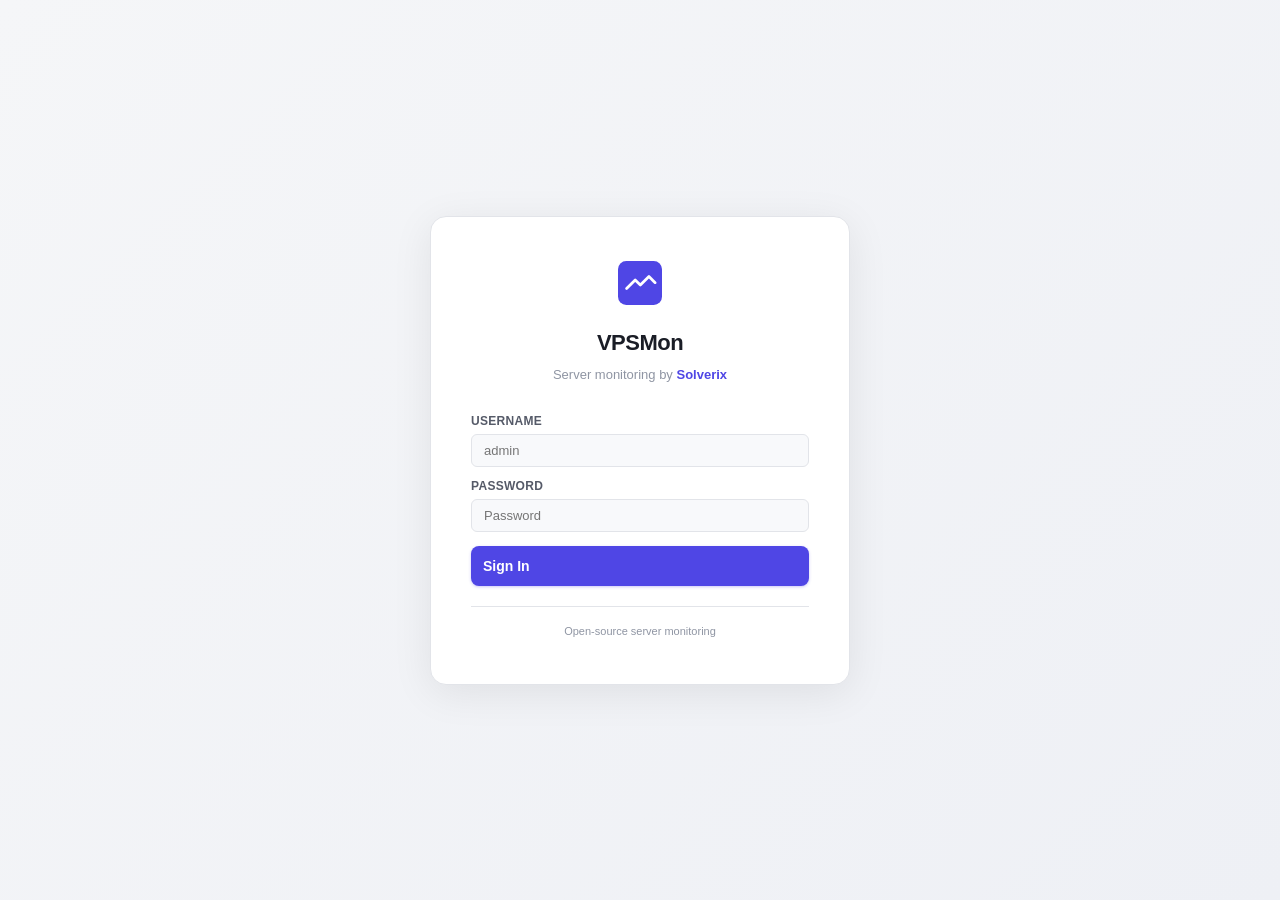
==== static/index.html @ c2a79cbe "VPSMon v5.0 — Open-source server monitoring by Solverix Complete self-hosted monitoring dashboard fo" ====
<!DOCTYPE html>
<html lang="en">
<head>
    <meta charset="UTF-8">
    <meta name="viewport" content="width=device-width, initial-scale=1.0">
    <title>VPSMon</title>
    <link rel="stylesheet" href="/static/css/style.css">
    <link rel="stylesheet" href="/static/vendor/xterm/xterm.css">
    <link rel="manifest" href="/manifest.json">
    <meta name="theme-color" content="#6366f1">
    <meta name="apple-mobile-web-app-capable" content="yes">
    <meta name="apple-mobile-web-app-status-bar-style" content="black-translucent">
    <meta name="apple-mobile-web-app-title" content="VPSMon">
    <link rel="apple-touch-icon" href="/static/icon.svg">
    <link rel="icon" href="/static/icon.svg">
</head>
<body>
    <!-- Toast Container -->
    <div id="toast-container"></div>

    <!-- Login Screen -->
    <div id="login-screen" class="login-screen hidden">
        <div class="login-box">
            <div class="login-logo">
                <svg width="44" height="44" viewBox="0 0 512 512"><rect width="512" height="512" rx="96" fill="#4f46e5"/><g fill="none" stroke="#fff" stroke-width="32" stroke-linecap="round" stroke-linejoin="round"><path d="M100 320 L200 220 L260 280 L360 180 L432 252"/></g></svg>
                <h1>VPSMon</h1>
                <p class="login-subtitle">Server monitoring by <a href="https://solverix.io" target="_blank" style="color:var(--accent);text-decoration:none;font-weight:600">Solverix</a></p>
            </div>
            <form id="login-form">
                <div class="input-group">
                    <label for="login-user">Username</label>
                    <input type="text" id="login-user" class="input-text" placeholder="admin" autocomplete="username" required>
                </div>
                <div class="input-group">
                    <label for="login-pass">Password</label>
                    <input type="password" id="login-pass" class="input-text" placeholder="Password" autocomplete="current-password" required>
                </div>
                <button type="submit" id="login-btn" class="btn-primary" style="width:100%;padding:12px;font-size:14px;margin-top:4px">
                    <span class="btn-text">Sign In</span>
                    <span class="btn-spinner hidden"></span>
                </button>
                <p id="login-error" class="error hidden"></p>
            </form>
            <div style="text-align:center;margin-top:20px;padding-top:16px;border-top:1px solid var(--border)">
                <p style="font-size:11px;color:var(--text-muted)">Open-source server monitoring</p>
            </div>
        </div>
    </div>

    <!-- Main App -->
    <div id="app" class="hidden">
        <!-- Alert Banner -->
        <div id="alert-banner" class="alert-banner hidden">
            <span id="alert-banner-icon">&#9888;</span>
            <span id="alert-banner-text"></span>
            <button id="alert-banner-close" class="alert-banner-close">&times;</button>
        </div>

        <!-- Mobile Menu Toggle -->
        <button id="mobile-menu-btn" class="mobile-menu-btn hidden-desktop">&#9776;</button>

        <!-- Sidebar -->
        <nav id="sidebar">
            <div class="sidebar-logo">
                <svg width="24" height="24" viewBox="0 0 512 512"><rect width="512" height="512" rx="96" fill="#4f46e5"/><g fill="none" stroke="#fff" stroke-width="32" stroke-linecap="round" stroke-linejoin="round"><path d="M100 320 L200 220 L260 280 L360 180 L432 252"/></g></svg>
                <h2>VPSMon</h2>
                <span>v4.1</span>
            </div>
            <div class="sidebar-nav">
                <!-- Dashboard (standalone) -->
                <div class="nav-section">
                    <a href="#overview" class="nav-link active" data-page="overview">
                        <span class="nav-icon">&#9632;</span><span class="nav-text">Dashboard</span></a>
                </div>

                <!-- Monitor -->
                <div class="nav-section">
                    <span class="nav-section-label">Monitor</span>
                    <a href="#system" class="nav-link" data-page="system">
                        <span class="nav-icon">&#9881;</span><span class="nav-text">System</span></a>
                    <a href="#docker" class="nav-link" data-page="docker">
                        <span class="nav-icon">&#9654;</span><span class="nav-text">Docker</span></a>
                    <a href="#processes" class="nav-link" data-page="processes">
                        <span class="nav-icon">&#9776;</span><span class="nav-text">Processes</span></a>
                    <a href="#network" class="nav-link" data-page="network">
                        <span class="nav-icon">&#8644;</span><span class="nav-text">Network</span></a>
                </div>

                <!-- Monitor (continued) -->
                <div class="nav-section">
                    <span class="nav-section-label">Data</span>
                    <a href="#databases" class="nav-link" data-page="databases">
                        <span class="nav-icon">&#9707;</span><span class="nav-text">Databases</span></a>
                    <a href="#web-analytics" class="nav-link" data-page="web-analytics">
                        <span class="nav-icon">&#9733;</span><span class="nav-text">Web Traffic</span></a>
                    <a href="#ssl-certs" class="nav-link" data-page="ssl-certs">
                        <span class="nav-icon">&#128274;</span><span class="nav-text">SSL Certs</span></a>
                </div>

                <!-- Observe -->
                <div class="nav-section">
                    <span class="nav-section-label">Observe</span>
                    <a href="#logs" class="nav-link" data-page="logs">
                        <span class="nav-icon">&#9998;</span><span class="nav-text">Logs</span></a>
                    <a href="#security" class="nav-link" data-page="security">
                        <span class="nav-icon">&#9888;</span><span class="nav-text">Security</span></a>
                    <a href="#alerts" class="nav-link" data-page="alerts">
                        <span class="nav-icon">&#128276;</span><span class="nav-text">Alerts</span>
                        <span id="alert-badge" class="nav-badge hidden">0</span></a>
                    <a href="#incidents" class="nav-link" data-page="incidents">
                        <span class="nav-icon">&#9632;</span><span class="nav-text">Incidents</span>
                        <span id="incidents-badge" class="nav-badge hidden">0</span></a>
                </div>

                <!-- Fleet -->
                <div class="nav-section">
                    <span class="nav-section-label">Fleet</span>
                    <a href="#servers" class="nav-link" data-page="servers">
                        <span class="nav-icon">&#9679;</span><span class="nav-text">Servers</span></a>
                    <a href="#uptime" class="nav-link" data-page="uptime">
                        <span class="nav-icon">&#9679;</span><span class="nav-text">Uptime</span></a>
                    <a href="#updates" class="nav-link" data-page="updates">
                        <span class="nav-icon">&#8593;</span><span class="nav-text">Updates</span>
                        <span id="updates-badge" class="nav-badge hidden">0</span></a>
                    <a href="#backups" class="nav-link" data-page="backups">
                        <span class="nav-icon">&#128190;</span><span class="nav-text">Backups</span></a>
                </div>

                <!-- Operate -->
                <div class="nav-section">
                    <span class="nav-section-label">Operate</span>
                    <a href="#terminal" class="nav-link" data-page="terminal">
                        <span class="nav-icon">&#9002;</span><span class="nav-text">Terminal</span></a>
                    <a href="#files" class="nav-link" data-page="files">
                        <span class="nav-icon">&#128193;</span><span class="nav-text">Files</span></a>
                    <a href="#runbooks" class="nav-link" data-page="runbooks">
                        <span class="nav-icon">&#9654;</span><span class="nav-text">Runbooks</span></a>
                </div>

                <!-- Configure -->
                <div class="nav-section">
                    <span class="nav-section-label">Configure</span>
                    <a href="#notifications" class="nav-link" data-page="notifications">
                        <span class="nav-icon">&#9993;</span><span class="nav-text">Notifications</span></a>
                    <a href="#security-audit" class="nav-link" data-page="security-audit">
                        <span class="nav-icon">&#128737;</span><span class="nav-text">Security</span></a>
                    <a href="#settings" class="nav-link" data-page="settings">
                        <span class="nav-icon">&#9881;</span><span class="nav-text">Settings</span></a>
                </div>
            </div>
            <div class="sidebar-footer">
                <div class="sidebar-user">
                    <div class="user-avatar" id="user-avatar">A</div>
                    <span id="sidebar-user">admin</span>
                </div>
                <button id="theme-toggle-btn" class="btn-icon" title="Toggle dark/light" onclick="VPSMon.toggleTheme && VPSMon.toggleTheme()">&#9790;</button>
                <button id="logout-btn" class="btn-icon" title="Logout">&#10140;</button>
            </div>
        </nav>

        <!-- Content -->
        <main id="content">
            <!-- System Info Bar -->
            <div id="system-info-bar" class="system-info-bar">
                <span id="sysinfo-hostname" class="sysinfo-item"></span>
                <span id="sysinfo-os" class="sysinfo-item"></span>
                <span id="sysinfo-kernel" class="sysinfo-item"></span>
                <span id="sysinfo-cpu" class="sysinfo-item"></span>
                <span class="sysinfo-spacer"></span>
                <span id="sysinfo-time" class="sysinfo-item"></span>
            </div>

            <!-- Overview Page -->
            <div id="page-overview" class="page active">
                <div class="page-header">
                    <h1>Overview</h1>
                    <div class="page-actions">
                        <span id="last-update" class="last-update"></span>
                        <button class="btn-small" onclick="VPSMonPalette.open()" title="Command palette (Cmd-K)">⌘K</button>
                    </div>
                </div>
                <div class="forecast-widget" id="forecast-widget"></div>
                <div class="gauges-row">
                    <div class="gauge-card">
                        <div class="gauge-label">CPU</div>
                        <div class="gauge-ring" id="gauge-cpu"><span>0%</span></div>
                        <div class="gauge-sparkline" id="spark-cpu"></div>
                    </div>
                    <div class="gauge-card">
                        <div class="gauge-label">Memory</div>
                        <div class="gauge-ring" id="gauge-mem"><span>0%</span></div>
                        <div class="gauge-sparkline" id="spark-mem"></div>
                    </div>
                    <div class="gauge-card">
                        <div class="gauge-label">Disk</div>
                        <div class="gauge-ring" id="gauge-disk"><span>0%</span></div>
                        <div class="gauge-detail" id="disk-detail"></div>
                    </div>
                    <div class="gauge-card">
                        <div class="gauge-label">Swap</div>
                        <div class="gauge-ring" id="gauge-swap"><span>0%</span></div>
                        <div class="gauge-detail" id="swap-detail"></div>
                    </div>
                </div>
                <div class="stats-row">
                    <div class="stat-card clickable" onclick="VPSMon.goPage('system')">
                        <div class="stat-value" id="stat-load">-</div>
                        <div class="stat-label">Load Average</div>
                    </div>
                    <div class="stat-card">
                        <div class="stat-value" id="stat-uptime">-</div>
                        <div class="stat-label">Uptime</div>
                    </div>
                    <div class="stat-card clickable" onclick="VPSMon.goPage('system')">
                        <div class="stat-value" id="stat-net-rx">-</div>
                        <div class="stat-label">Network In</div>
                    </div>
                    <div class="stat-card clickable" onclick="VPSMon.goPage('system')">
                        <div class="stat-value" id="stat-net-tx">-</div>
                        <div class="stat-label">Network Out</div>
                    </div>
                    <div class="stat-card clickable" onclick="VPSMon.goPage('network')">
                        <div class="stat-value" id="stat-connections">-</div>
                        <div class="stat-label">TCP Conns</div>
                    </div>
                    <div class="stat-card clickable" onclick="VPSMon.goPage('processes')">
                        <div class="stat-value" id="stat-processes">-</div>
                        <div class="stat-label">Processes</div>
                    </div>
                </div>
                <div class="grid-2col">
                    <div class="card">
                        <div class="card-header">
                            <h3>CPU History (1h)</h3>
                            <button class="btn-icon" onclick="VPSMon.exportChart('cpu_percent',3600)" title="Export CSV">&#8681;</button>
                        </div>
                        <div class="chart-container" id="overview-cpu-chart"></div>
                    </div>
                    <div class="card">
                        <div class="card-header">
                            <h3>Memory History (1h)</h3>
                            <button class="btn-icon" onclick="VPSMon.exportChart('mem_percent',3600)" title="Export CSV">&#8681;</button>
                        </div>
                        <div class="chart-container" id="overview-mem-chart"></div>
                    </div>
                </div>
                <div class="grid-2col">
                    <div class="card">
                        <div class="card-header"><h3>Docker Containers</h3></div>
                        <div id="overview-docker"><div class="skeleton-loader"></div></div>
                    </div>
                    <div class="card">
                        <div class="card-header"><h3>Recent Alerts</h3></div>
                        <div id="overview-alerts"><div class="skeleton-loader"></div></div>
                    </div>
                </div>
                <div class="grid-2col">
                    <div class="card">
                        <div class="card-header"><h3>Network I/O (1h)</h3></div>
                        <div class="chart-container" id="overview-net-chart"></div>
                    </div>
                    <div class="card">
                        <div class="card-header"><h3>Recent Security Events</h3></div>
                        <div id="overview-security"><div class="skeleton-loader"></div></div>
                    </div>
                </div>
            </div>

            <!-- System Page -->
            <div id="page-system" class="page">
                <div class="page-header">
                    <h1>System Metrics</h1>
                    <div class="page-actions">
                        <div class="time-range-bar">
                            <button class="time-btn active" data-range="1800">30m</button>
                            <button class="time-btn" data-range="3600">1h</button>
                            <button class="time-btn" data-range="21600">6h</button>
                            <button class="time-btn" data-range="86400">24h</button>
                            <button class="time-btn" data-range="604800">7d</button>
                            <button class="time-btn" data-range="2592000">30d</button>
                            <button class="time-btn" data-range="7776000">90d</button>
                        </div>
                    </div>
                </div>
                <div class="card"><div class="card-header"><h3>CPU Usage</h3><button class="btn-icon" title="Export" onclick="VPSMon.exportCurrentMetric('cpu_percent')">&#8681;</button></div><div class="chart-container" id="sys-cpu-chart"></div></div>
                <div class="card"><div class="card-header"><h3>Load Average</h3></div><div class="chart-container" id="sys-load-chart"></div></div>
                <div class="grid-2col">
                    <div class="card"><div class="card-header"><h3>Memory Usage</h3></div><div class="chart-container" id="sys-mem-chart"></div></div>
                    <div class="card"><div class="card-header"><h3>Swap Usage</h3></div><div class="chart-container" id="sys-swap-chart"></div></div>
                </div>
                <div class="grid-2col">
                    <div class="card"><div class="card-header"><h3>Disk Usage</h3></div><div class="chart-container" id="sys-disk-chart"></div></div>
                    <div class="card"><div class="card-header"><h3>Disk I/O</h3></div><div class="chart-container" id="sys-diskio-chart"></div></div>
                </div>
                <div class="grid-2col">
                    <div class="card"><div class="card-header"><h3>Network RX</h3></div><div class="chart-container" id="sys-netrx-chart"></div></div>
                    <div class="card"><div class="card-header"><h3>Network TX</h3></div><div class="chart-container" id="sys-nettx-chart"></div></div>
                </div>
                <div class="card">
                    <div style="display:flex;justify-content:space-between;align-items:center;margin-bottom:12px">
                        <h3 style="margin:0">Custom Metrics</h3>
                        <button class="btn-primary" style="font-size:11px;padding:4px 10px" onclick="VPSMon.showAddCustomMetric()">+ Add</button>
                    </div>
                    <p class="text-muted" style="font-size:12px;margin-bottom:10px">User-defined shell probes. The last stdout line is recorded as a metric value.</p>
                    <div id="custom-metrics-list"><div class="empty-state">No custom metrics yet.</div></div>
                </div>
            </div>

            <!-- Docker Page -->
            <div id="page-docker" class="page">
                <div class="page-header">
                    <h1>Docker Containers</h1>
                    <div class="page-actions">
                        <div class="toggle-group">
                            <button class="toggle-btn active" data-view="list" id="docker-view-list">List</button>
                            <button class="toggle-btn" data-view="compose" id="docker-view-compose">Compose</button>
                        </div>
                    </div>
                </div>
                <div id="docker-unavailable" class="info-banner hidden">Docker is not available on this server.</div>
                <div id="docker-container-list"></div>
                <div id="docker-logs-panel" class="hidden">
                    <div class="card">
                        <div class="card-header">
                            <h3>Container Logs: <span id="docker-logs-name"></span></h3>
                            <div>
                                <input type="text" id="docker-logs-filter" placeholder="Filter logs..." class="input-text-sm">
                                <button id="docker-logs-close" class="btn-small">Close</button>
                            </div>
                        </div>
                        <pre id="docker-logs-content" class="log-output"></pre>
                    </div>
                </div>
            </div>

            <!-- Processes Page -->
            <div id="page-processes" class="page">
                <div class="page-header">
                    <h1>Processes</h1>
                    <div class="page-actions">
                        <input type="text" id="process-search" placeholder="Search processes..." class="input-text-sm">
                        <div class="tab-bar">
                            <button class="tab-btn active" data-tab="by_cpu">By CPU</button>
                            <button class="tab-btn" data-tab="by_mem">By Memory</button>
                        </div>
                    </div>
                </div>
                <div class="card">
                    <div class="process-total">Total: <span id="process-count">0</span></div>
                    <div class="table-scroll">
                        <table class="data-table" id="process-table">
                            <thead>
                                <tr>
                                    <th class="sortable" data-sort="pid">PID</th>
                                    <th class="sortable" data-sort="name">Name</th>
                                    <th>User</th>
                                    <th class="sortable" data-sort="cpu">CPU %</th>
                                    <th class="sortable" data-sort="mem_pct">Mem %</th>
                                    <th>RSS</th>
                                    <th>Threads</th>
                                    <th>Status</th>
                                </tr>
                            </thead>
                            <tbody id="process-tbody"></tbody>
                        </table>
                    </div>
                </div>
            </div>

            <!-- Logs Page -->
            <div id="page-logs" class="page">
                <div class="page-header">
                    <h1>System Logs</h1>
                    <div class="page-actions">
                        <span id="log-count" class="text-muted"></span>
                    </div>
                </div>
                <div class="log-controls">
                    <input type="text" id="log-filter" placeholder="Filter by unit or message..." class="input-text">
                    <select id="log-priority" class="input-select">
                        <option value="">All priorities</option>
                        <option value="0">Emergency</option>
                        <option value="1">Alert</option>
                        <option value="2">Critical</option>
                        <option value="3">Error</option>
                        <option value="4">Warning</option>
                        <option value="5">Notice</option>
                        <option value="6">Info</option>
                        <option value="7">Debug</option>
                    </select>
                    <label class="checkbox-label">
                        <input type="checkbox" id="log-autoscroll" checked> Auto-scroll
                    </label>
                    <button class="btn-small" id="log-clear-btn">Clear</button>
                </div>
                <div class="card no-padding">
                    <div id="log-output" class="log-output"></div>
                </div>
            </div>

            <!-- Security Page -->
            <div id="page-security" class="page">
                <div class="page-header">
                    <h1>Security Events</h1>
                    <div class="page-actions">
                        <div class="time-range-bar" id="security-time-range">
                            <button class="time-btn active" data-range="3600">1h</button>
                            <button class="time-btn" data-range="86400">24h</button>
                            <button class="time-btn" data-range="604800">7d</button>
                            <button class="time-btn" data-range="2592000">30d</button>
                        </div>
                    </div>
                </div>
                <div class="stats-row" id="security-stats"></div>
                <div class="card">
                    <div class="card-header"><h3>Event Timeline</h3></div>
                    <div class="table-scroll">
                        <table class="data-table">
                            <thead>
                                <tr>
                                    <th>Time</th>
                                    <th>Type</th>
                                    <th>Severity</th>
                                    <th>User</th>
                                    <th>Source IP</th>
                                    <th>Message</th>
                                </tr>
                            </thead>
                            <tbody id="security-tbody"></tbody>
                        </table>
                    </div>
                </div>
            </div>

            <!-- Network Page -->
            <div id="page-network" class="page">
                <div class="page-header">
                    <h1>Network</h1>
                    <div class="page-actions">
                        <input type="text" id="network-search" placeholder="Search connections..." class="input-text-sm">
                    </div>
                </div>
                <div class="grid-2col">
                    <div class="card">
                        <div class="card-header"><h3>Listening Ports</h3></div>
                        <div class="table-scroll">
                            <table class="data-table">
                                <thead><tr><th>Port</th><th>Process</th><th>PID</th><th>Type</th></tr></thead>
                                <tbody id="listening-tbody"></tbody>
                            </table>
                        </div>
                    </div>
                    <div class="stat-card large">
                        <div class="stat-value" id="net-established">0</div>
                        <div class="stat-label">Established Connections</div>
                    </div>
                </div>
                <div class="card">
                    <div class="card-header"><h3>Active Connections</h3><span id="conn-count" class="text-muted"></span></div>
                    <div class="table-scroll max-h-400">
                        <table class="data-table">
                            <thead><tr><th>Local</th><th>Remote</th><th>Status</th><th>Process</th><th>PID</th></tr></thead>
                            <tbody id="connections-tbody"></tbody>
                        </table>
                    </div>
                </div>
            </div>

            <!-- Alerts Page -->
            <div id="page-alerts" class="page">
                <div class="page-header">
                    <h1>Alerts</h1>
                    <div class="page-actions">
                        <button class="btn-small" id="ack-all-btn">Acknowledge All</button>
                    </div>
                </div>
                <div class="stats-row" id="alert-stats"></div>
                <div class="card">
                    <div class="card-header"><h3>Active Alerts</h3></div>
                    <div id="active-alerts-list"><p class="text-muted pad-16">No active alerts</p></div>
                </div>
                <div class="card">
                    <div class="card-header"><h3>Alert History (24h)</h3></div>
                    <div class="table-scroll">
                        <table class="data-table">
                            <thead><tr><th>Time</th><th>Type</th><th>Severity</th><th>Metric</th><th>Value</th><th>Threshold</th><th>Message</th><th>Status</th></tr></thead>
                            <tbody id="alert-history-tbody"></tbody>
                        </table>
                    </div>
                </div>
            </div>

            <!-- Servers Page -->
            <div id="page-servers" class="page">
                <div class="page-header">
                    <h1>Servers</h1>
                    <div class="page-actions">
                        <button class="btn-primary" onclick="VPSMon.showAddServer()">+ Add Server</button>
                    </div>
                </div>
                <div class="stats-row" id="servers-overview-stats"></div>
                <div class="card">
                    <div class="card-header"><h3>Fleet</h3></div>
                    <div id="servers-list"><p class="text-muted pad-16">No servers configured. Click "Add Server" to start monitoring your fleet.</p></div>
                </div>
                <div class="card">
                    <div style="display:flex;justify-content:space-between;align-items:center;margin-bottom:12px">
                        <h3 style="margin:0">SSH Key Inventory</h3>
                        <button class="btn-small" onclick="VPSMon.scanSshKeys()">Scan Keys</button>
                    </div>
                    <div id="ssh-keys-list"><div class="empty-state">Click "Scan Keys" to audit authorized_keys across your fleet.</div></div>
                </div>
            </div>

            <!-- Uptime Checks Page -->
            <div id="page-uptime" class="page">
                <div class="page-header">
                    <h1>Uptime Monitoring</h1>
                    <div class="page-actions">
                        <button class="btn-primary" onclick="VPSMon.showAddUptime()">+ Add Check</button>
                        <a class="btn-secondary" href="/status" target="_blank">Public Status Page ↗</a>
                    </div>
                </div>
                <div class="grid-4col" id="uptime-summary"></div>
                <div class="card">
                    <h3>HTTP Checks</h3>
                    <div id="uptime-list"><div class="skeleton-loader"></div></div>
                </div>
            </div>

            <!-- Incidents Page -->
            <div id="page-incidents" class="page">
                <div class="page-header"><h1>Incident Timeline</h1></div>
                <div class="grid-4col" id="incidents-summary"></div>
                <div class="grid-2col">
                    <div class="card">
                        <h3>Open Incidents</h3>
                        <div id="incidents-open-list"><div class="empty-state">No open incidents. ✓</div></div>
                    </div>
                    <div class="card">
                        <h3>Recent (last 30 days)</h3>
                        <div id="incidents-recent-list"><div class="skeleton-loader"></div></div>
                    </div>
                </div>
            </div>

            <!-- Terminal Page -->
            <div id="page-terminal" class="page">
                <div class="page-header">
                    <h1>Terminal</h1>
                    <div class="page-actions">
                        <select id="terminal-server-select" class="input-select" style="width:220px;display:inline-block"></select>
                        <button class="btn-primary" onclick="VPSMon.connectTerminal()">Connect</button>
                        <button class="btn-secondary" onclick="VPSMon.disconnectTerminal()">Disconnect</button>
                    </div>
                </div>
                <div class="terminal-container" id="terminal-wrap">
                    <div class="terminal-header">
                        <span id="terminal-status">Select a server and click Connect</span>
                        <span id="terminal-server-label"></span>
                    </div>
                    <div class="terminal-body" id="terminal-body"></div>
                </div>
            </div>

            <!-- File Browser Page -->
            <div id="page-files" class="page">
                <div class="page-header">
                    <h1>File Browser</h1>
                    <div class="page-actions">
                        <select id="files-server-select" class="input-select" style="width:220px;display:inline-block"></select>
                        <button class="btn-secondary" onclick="VPSMon.browsePath('/')">Go to /</button>
                    </div>
                </div>
                <div class="card">
                    <div class="filebrowser-breadcrumb" id="file-breadcrumb"></div>
                    <div id="file-list"><div class="empty-state">Select a server, then browse.</div></div>
                </div>
                <div class="card hidden" id="file-viewer-card">
                    <div style="display:flex;justify-content:space-between;align-items:center;margin-bottom:8px">
                        <h3 id="file-viewer-name"></h3>
                        <button class="btn-small" onclick="document.getElementById('file-viewer-card').classList.add('hidden')">Close</button>
                    </div>
                    <pre id="file-viewer-content" class="run-output" style="max-height:500px"></pre>
                </div>
            </div>

            <!-- Runbooks Page -->
            <div id="page-runbooks" class="page">
                <div class="page-header">
                    <h1>Runbooks</h1>
                    <div class="page-actions">
                        <button class="btn-primary" onclick="VPSMon.showAddRunbook()">+ New Runbook</button>
                    </div>
                </div>
                <div class="grid-2col">
                    <div class="card" style="grid-column:span 2">
                        <h3>Library</h3>
                        <div id="runbooks-list"><div class="skeleton-loader"></div></div>
                    </div>
                </div>
                <div class="card">
                    <h3>Recent Runs</h3>
                    <div id="runbook-runs"><div class="skeleton-loader"></div></div>
                </div>
            </div>

            <!-- Updates Page -->
            <div id="page-updates" class="page">
                <div class="page-header">
                    <h1>Package Updates</h1>
                    <div class="page-actions">
                        <button class="btn-secondary" onclick="VPSMon.scanUpdates()">Scan Now</button>
                    </div>
                </div>
                <div class="card">
                    <h3>Pending Updates Per Server</h3>
                    <div id="updates-list"><div class="skeleton-loader"></div></div>
                </div>
            </div>

            <!-- Backups Page -->
            <div id="page-backups" class="page">
                <div class="page-header">
                    <h1>Backup Inventory</h1>
                    <div class="page-actions">
                        <button class="btn-secondary" onclick="VPSMon.scanBackups()">Scan Now</button>
                    </div>
                </div>
                <div class="card">
                    <h3>Detected Backups</h3>
                    <div id="backups-list"><div class="skeleton-loader"></div></div>
                </div>
            </div>

            <!-- SSH Keys Page -->
            <!-- Databases Page -->
            <div id="page-databases" class="page">
                <div class="page-header">
                    <h1>Databases</h1>
                    <div class="page-actions">
                        <button class="btn-secondary" onclick="VPSMon.probeAllDbs()">Probe Now</button>
                    </div>
                </div>
                <div id="databases-content"><div class="empty-state">Scanning for databases across fleet...</div></div>
            </div>

            <!-- Web Traffic (Nginx analytics) Page -->
            <div id="page-web-analytics" class="page">
                <div class="page-header">
                    <h1>Web Traffic</h1>
                    <div class="page-actions">
                        <button class="btn-secondary" onclick="VPSMon.scanWebAnalytics()">Scan Now</button>
                    </div>
                </div>
                <div id="web-analytics-content"><div class="empty-state">Click "Scan Now" to parse nginx/apache access logs.</div></div>
            </div>

            <!-- SSL Certs Page -->
            <div id="page-ssl-certs" class="page">
                <div class="page-header"><h1>SSL Certificates</h1></div>
                <div class="card">
                    <h3>Certificate Inventory</h3>
                    <div id="ssl-certs-list"><div class="skeleton-loader"></div></div>
                </div>
            </div>

            <!-- Notifications Page -->
            <div id="page-notifications" class="page">
                <div class="page-header">
                    <h1>Notification Channels</h1>
                    <div class="page-actions">
                        <button class="btn-primary" onclick="VPSMon.showAddNotif()">+ Add Channel</button>
                    </div>
                </div>
                <div class="card">
                    <div id="notifications-list"><p class="text-muted pad-16">No channels configured. Add a Slack/Discord/Telegram/Email/Webhook channel to receive alerts.</p></div>
                </div>
                <div class="card">
                    <h3>Supported Channels</h3>
                    <div style="display:grid;grid-template-columns:repeat(auto-fit,minmax(200px,1fr));gap:12px;font-size:13px">
                        <div><strong>Slack</strong><div class="text-muted">Incoming webhook URL</div></div>
                        <div><strong>Discord</strong><div class="text-muted">Channel webhook URL</div></div>
                        <div><strong>Telegram</strong><div class="text-muted">Bot token + chat ID</div></div>
                        <div><strong>Email</strong><div class="text-muted">SMTP server + credentials</div></div>
                        <div><strong>Webhook</strong><div class="text-muted">Any HTTP endpoint, JSON POST</div></div>
                    </div>
                </div>
            </div>

            <!-- Security Audit Page -->
            <div id="page-security-audit" class="page">
                <div class="page-header">
                    <h1>Security Audit</h1>
                    <div class="page-actions">
                        <button class="btn-secondary" onclick="VPSMon.refreshSecurityAudit()">Refresh</button>
                    </div>
                </div>
                <div id="security-score-card" class="card" style="text-align:center;padding:30px">
                    <div id="security-grade" style="font-size:64px;font-weight:800;line-height:1">—</div>
                    <div id="security-score" style="font-size:16px;color:var(--text-muted);margin-top:8px">Loading...</div>
                </div>
                <div class="card">
                    <h3>Issues Found</h3>
                    <div id="security-issues-list"><div class="skeleton-loader"></div></div>
                </div>
            </div>

            <!-- Settings Page -->
            <div id="page-settings" class="page">
                <div class="page-header"><h1>Settings</h1></div>
                <div class="grid-2col">
                    <div class="card">
                        <h3>Change Password</h3>
                        <form id="change-password-form" class="settings-form">
                            <div class="input-group">
                                <label>New Password</label>
                                <input type="password" id="new-password" placeholder="Min 6 characters" minlength="6" required>
                            </div>
                            <div class="input-group">
                                <label>Confirm Password</label>
                                <input type="password" id="confirm-password" placeholder="Confirm" required>
                            </div>
                            <button type="submit" class="btn-primary">Update Password</button>
                        </form>
                    </div>
                    <div class="card">
                        <h3>Display Settings</h3>
                        <div class="settings-form">
                            <div class="setting-row">
                                <span>Theme</span>
                                <div class="toggle-group">
                                    <button class="toggle-btn active" id="theme-dark">Dark</button>
                                    <button class="toggle-btn" id="theme-light">Light</button>
                                </div>
                            </div>
                            <div class="setting-row">
                                <span>Refresh Rate</span>
                                <select id="refresh-rate" class="input-select">
                                    <option value="2">2 seconds</option>
                                    <option value="5" selected>5 seconds</option>
                                    <option value="10">10 seconds</option>
                                    <option value="30">30 seconds</option>
                                </select>
                            </div>
                            <div class="setting-row">
                                <span>Show System Bar</span>
                                <input type="checkbox" id="show-sysbar" checked>
                            </div>
                        </div>
                    </div>
                </div>
                <div class="card">
                    <h3>System Information</h3>
                    <div id="system-info-detail" class="info-grid"><div class="skeleton-loader"></div></div>
                </div>
                <div class="grid-2col">
                    <div class="card">
                        <h3>Two-Factor Authentication</h3>
                        <div id="tfa-status">Loading...</div>
                        <div id="tfa-setup" class="hidden" style="margin-top:12px">
                            <p class="text-muted" style="font-size:12px;margin-bottom:8px">Scan this QR with Google Authenticator, Authy, or any TOTP app:</p>
                            <div id="tfa-qr" style="text-align:center;margin:8px 0"></div>
                            <p class="text-muted" style="font-size:11px;font-family:var(--mono);word-break:break-all">Secret: <span id="tfa-secret"></span></p>
                            <form id="tfa-verify-form" class="settings-form" style="margin-top:8px">
                                <input type="text" id="tfa-code" placeholder="Enter 6-digit code" maxlength="6" class="input-text">
                                <button type="submit" class="btn-primary">Verify &amp; Enable</button>
                            </form>
                        </div>
                    </div>
                    <div class="card">
                        <h3>User Management</h3>
                        <form id="add-user-form" class="settings-form" style="margin-bottom:12px">
                            <div class="input-group">
                                <label>New Username</label>
                                <input type="text" id="new-username" required class="input-text">
                            </div>
                            <div class="input-group">
                                <label>Password</label>
                                <input type="password" id="new-user-password" minlength="6" required class="input-text">
                            </div>
                            <button type="submit" class="btn-primary">Add User</button>
                        </form>
                        <div id="users-list"></div>
                    </div>
                </div>
                <div class="card">
                    <h3>API Tokens</h3>
                    <p class="text-muted" style="font-size:12px;margin-bottom:10px">Create tokens for scripts & integrations. Use <code>Authorization: Bearer &lt;token&gt;</code> on any /api/ endpoint.</p>
                    <form id="token-create-form" class="settings-form" style="display:flex;gap:8px;align-items:flex-end;margin-bottom:12px">
                        <div class="input-group" style="flex:2"><label>Name</label><input type="text" id="token-name" required class="input-text" placeholder="deploy-script"></div>
                        <div class="input-group" style="flex:1"><label>Scope</label>
                            <select id="token-scope" class="input-select">
                                <option value="read">Read-only</option>
                                <option value="full">Full access</option>
                            </select>
                        </div>
                        <div class="input-group" style="flex:1"><label>Expires (days)</label><input type="number" id="token-days" value="365" class="input-text" min="1" max="3650"></div>
                        <button type="submit" class="btn-primary">Create</button>
                    </form>
                    <div id="tokens-list"></div>
                </div>
                <div class="grid-2col">
                    <div class="card">
                        <h3>Push Notifications</h3>
                        <p class="text-muted" style="font-size:12px;margin-bottom:8px">Receive alert notifications on this device, even when the tab is closed.</p>
                        <div id="push-status" style="margin-bottom:10px">Checking browser support...</div>
                        <div style="display:flex;gap:8px;flex-wrap:wrap">
                            <button id="push-subscribe-btn" class="btn-primary hidden" onclick="VPSMon.pushSubscribe()">Enable Push</button>
                            <button id="push-unsubscribe-btn" class="btn-secondary hidden" onclick="VPSMon.pushUnsubscribe()">Disable Push</button>
                            <button id="push-test-btn" class="btn-secondary hidden" onclick="VPSMon.pushTest()">Send Test</button>
                        </div>
                    </div>
                    <div class="card">
                        <h3>Install App</h3>
                        <p class="text-muted" style="font-size:12px;margin-bottom:8px">Install VPSMon as a standalone app on your desktop or phone for faster access and offline support.</p>
                        <button id="install-app-btn" class="btn-primary" style="display:none" onclick="VPSMon.installApp()">Install VPSMon</button>
                        <p id="install-hint" class="text-muted" style="font-size:11px;margin-top:8px">On iOS: Safari → Share → Add to Home Screen. On Android/Desktop Chrome: click the install icon in the address bar.</p>
                    </div>
                </div>
                <div class="card">
                    <h3>About VPSMon</h3>
                    <div class="info-grid">
                        <div class="info-row"><span class="info-key">Version</span><span class="info-val">4.1.0</span></div>
                        <div class="info-row"><span class="info-key">Storage</span><span class="info-val">SQLite (WAL mode, 4-tier downsampling)</span></div>
                        <div class="info-row"><span class="info-key">Retention</span><span class="info-val">Raw: 24h | 1min: 7d | 5min: 30d | 1hr: 90d+</span></div>
                    </div>
                </div>
                <div class="card">
                    <h3>Audit Log</h3>
                    <div id="audit-list"><div class="skeleton-loader"></div></div>
                </div>
            </div>
        </main>
    </div>

    <!-- Add Server Modal -->
    <div id="add-server-modal" class="modal hidden">
        <div class="modal-content" style="min-width:480px">
            <div class="modal-header">
                <h3>Add Server</h3>
                <button class="modal-close" onclick="VPSMon.closeModal('add-server-modal')">&times;</button>
            </div>
            <form id="add-server-form" class="settings-form">
                <div class="input-group"><label>Name</label><input type="text" id="srv-name" required class="input-text" placeholder="production-web-01"></div>
                <div class="input-group"><label>Hostname / IP</label><input type="text" id="srv-host" required class="input-text" placeholder="1.2.3.4 or example.com"></div>
                <div style="display:grid;grid-template-columns:2fr 1fr;gap:8px">
                    <div class="input-group"><label>SSH User</label><input type="text" id="srv-user" value="root" class="input-text"></div>
                    <div class="input-group"><label>Port</label><input type="number" id="srv-port" value="22" class="input-text"></div>
                </div>
                <div class="input-group"><label>SSH Key Path (recommended)</label><input type="text" id="srv-key" class="input-text" placeholder="/root/.ssh/id_ed25519"></div>
                <div class="input-group"><label>SSH Password (optional, if no key)</label><input type="password" id="srv-pass" class="input-text"></div>
                <div class="input-group"><label>Tags (comma-separated)</label><input type="text" id="srv-tags" class="input-text" placeholder="production,web,eu"></div>
                <div style="display:flex;gap:8px;margin-top:8px">
                    <button type="submit" class="btn-primary">Add Server</button>
                    <button type="button" class="btn-small" onclick="VPSMon.closeModal('add-server-modal')">Cancel</button>
                </div>
            </form>
        </div>
    </div>

    <!-- Add Notification Modal -->
    <div id="add-notif-modal" class="modal hidden">
        <div class="modal-content" style="min-width:480px">
            <div class="modal-header">
                <h3>Add Notification Channel</h3>
                <button class="modal-close" onclick="VPSMon.closeModal('add-notif-modal')">&times;</button>
            </div>
            <form id="add-notif-form" class="settings-form">
                <div class="input-group"><label>Name</label><input type="text" id="notif-name" required class="input-text" placeholder="team-slack"></div>
                <div class="input-group">
                    <label>Type</label>
                    <select id="notif-kind" class="input-select">
                        <option value="slack">Slack</option>
                        <option value="discord">Discord</option>
                        <option value="telegram">Telegram</option>
                        <option value="webhook">Generic Webhook</option>
                        <option value="email">Email (SMTP)</option>
                    </select>
                </div>
                <div id="notif-config-fields"></div>
                <div class="input-group">
                    <label>Minimum Severity</label>
                    <select id="notif-severity" class="input-select">
                        <option value="info">Info (all alerts)</option>
                        <option value="warning" selected>Warning (default)</option>
                        <option value="critical">Critical only</option>
                    </select>
                </div>
                <div style="display:flex;gap:8px;margin-top:8px">
                    <button type="submit" class="btn-primary">Add Channel</button>
                    <button type="button" class="btn-small" onclick="VPSMon.closeModal('add-notif-modal')">Cancel</button>
                </div>
            </form>
        </div>
    </div>

    <!-- Add Uptime Check Modal -->
    <div id="add-uptime-modal" class="modal hidden">
        <div class="modal-content" style="min-width:480px">
            <div class="modal-header">
                <h3>Add Uptime Check</h3>
                <button class="modal-close" onclick="VPSMon.closeModal('add-uptime-modal')">&times;</button>
            </div>
            <form id="add-uptime-form" class="settings-form">
                <div class="input-group"><label>Name</label><input type="text" id="up-name" required class="input-text" placeholder="API Production"></div>
                <div class="input-group"><label>URL</label><input type="url" id="up-url" required class="input-text" placeholder="https://api.example.com/health"></div>
                <div style="display:grid;grid-template-columns:1fr 1fr 1fr;gap:8px">
                    <div class="input-group"><label>Method</label>
                        <select id="up-method" class="input-select"><option>GET</option><option>HEAD</option><option>POST</option></select>
                    </div>
                    <div class="input-group"><label>Expect Status</label><input type="number" id="up-status" value="200" class="input-text"></div>
                    <div class="input-group"><label>Interval (s)</label><input type="number" id="up-interval" value="60" min="15" class="input-text"></div>
                </div>
                <div style="display:grid;grid-template-columns:1fr 1fr;gap:8px">
                    <div class="input-group"><label>Timeout (s)</label><input type="number" id="up-timeout" value="10" class="input-text"></div>
                    <div class="input-group"><label>Expect Body Contains</label><input type="text" id="up-body" class="input-text" placeholder="(optional)"></div>
                </div>
                <div class="input-group"><label>Tags</label><input type="text" id="up-tags" class="input-text" placeholder="production, api"></div>
                <div style="display:flex;gap:8px;justify-content:flex-end;margin-top:8px">
                    <button type="button" class="btn-small" onclick="VPSMon.closeModal('add-uptime-modal')">Cancel</button>
                    <button type="submit" class="btn-primary">Add Check</button>
                </div>
            </form>
        </div>
    </div>

    <!-- Token created modal (shows raw token once) -->
    <div id="token-shown-modal" class="modal hidden">
        <div class="modal-content" style="min-width:460px">
            <div class="modal-header">
                <h3>API Token Created</h3>
                <button class="modal-close" onclick="VPSMon.closeModal('token-shown-modal')">&times;</button>
            </div>
            <div style="padding:8px 0">
                <p style="color:#f59e0b;font-size:13px;margin-bottom:10px">⚠️ Copy this token now — it won't be shown again.</p>
                <div style="background:#14161d;padding:12px;border-radius:6px;font-family:ui-monospace,monospace;font-size:12px;word-break:break-all" id="token-shown-value"></div>
                <button class="btn-primary" style="margin-top:10px" onclick="VPSMon.copyToken()">Copy to Clipboard</button>
            </div>
        </div>
    </div>

    <!-- Runbook Editor Modal -->
    <div id="runbook-edit-modal" class="modal hidden">
        <div class="modal-content" style="min-width:640px;max-width:90vw">
            <div class="modal-header">
                <h3 id="rb-edit-title">New Runbook</h3>
                <button class="modal-close" onclick="VPSMon.closeModal('runbook-edit-modal')">&times;</button>
            </div>
            <form id="runbook-edit-form" class="settings-form">
                <input type="hidden" id="rb-id">
                <div style="display:grid;grid-template-columns:2fr 1fr;gap:8px">
                    <div class="input-group"><label>Name</label><input type="text" id="rb-name" required class="input-text" placeholder="Clear build artifacts"></div>
                    <div class="input-group"><label>Category</label><input type="text" id="rb-category" class="input-text" placeholder="Housekeeping"></div>
                </div>
                <div class="input-group"><label>Description</label><input type="text" id="rb-description" class="input-text"></div>
                <div class="input-group"><label>Script</label>
                    <textarea id="rb-script" rows="10" class="input-text" required style="font-family:ui-monospace,monospace;font-size:12px" placeholder="#!/bin/bash&#10;echo 'Hello'"></textarea>
                </div>
                <div class="setting-row"><span>⚠️ Mark as dangerous (requires confirmation)</span><input type="checkbox" id="rb-dangerous"></div>
                <div style="display:flex;gap:8px;justify-content:flex-end;margin-top:8px">
                    <button type="button" class="btn-small" onclick="VPSMon.closeModal('runbook-edit-modal')">Cancel</button>
                    <button type="submit" class="btn-primary">Save Runbook</button>
                </div>
            </form>
        </div>
    </div>

    <!-- Runbook Execute Modal -->
    <div id="runbook-exec-modal" class="modal hidden">
        <div class="modal-content" style="min-width:620px;max-width:90vw">
            <div class="modal-header">
                <h3 id="rb-exec-title">Execute Runbook</h3>
                <button class="modal-close" onclick="VPSMon.closeModal('runbook-exec-modal')">&times;</button>
            </div>
            <div id="rb-exec-body" style="padding:8px 0">
                <p id="rb-exec-desc" class="text-muted" style="font-size:13px;margin-bottom:8px"></p>
                <div class="input-group"><label>Target</label>
                    <select id="rb-exec-target" class="input-select">
                        <option value="local">📦 Local (this monitoring server)</option>
                        <option value="all">🌐 All enabled remote servers</option>
                        <!-- server options injected -->
                    </select>
                </div>
                <div id="rb-exec-danger-warn" class="hidden" style="background:rgba(239,68,68,0.1);border:1px solid rgba(239,68,68,0.3);padding:10px;border-radius:6px;margin:8px 0;font-size:12px;color:#fca5a5">
                    ⚠️ This runbook is marked dangerous. Consider running it first with <b>Dry Run</b>.
                </div>
                <div style="display:flex;gap:8px;justify-content:flex-end;margin-top:10px">
                    <button type="button" class="btn-small" onclick="VPSMon.closeModal('runbook-exec-modal')">Cancel</button>
                    <button type="button" class="btn-secondary" onclick="VPSMon.runRunbook(true)">Dry Run</button>
                    <button type="button" class="btn-primary" onclick="VPSMon.runRunbook(false)">Execute</button>
                </div>
                <div id="rb-exec-output" class="hidden" style="margin-top:12px"></div>
            </div>
        </div>
    </div>

    <!-- Custom Metric Modal -->
    <div id="custom-metric-modal" class="modal hidden">
        <div class="modal-content" style="min-width:540px">
            <div class="modal-header">
                <h3>Add Custom Metric</h3>
                <button class="modal-close" onclick="VPSMon.closeModal('custom-metric-modal')">&times;</button>
            </div>
            <form id="custom-metric-form" class="settings-form">
                <div class="input-group"><label>Name (snake_case)</label><input type="text" id="cm-name" required class="input-text" placeholder="active_users_count"></div>
                <div class="input-group"><label>Display Label</label><input type="text" id="cm-label" class="input-text" placeholder="Active Users"></div>
                <div style="display:grid;grid-template-columns:2fr 1fr 1fr;gap:8px">
                    <div class="input-group"><label>Target</label>
                        <select id="cm-target" class="input-select">
                            <option value="local">Local</option>
                        </select>
                    </div>
                    <div class="input-group"><label>Interval (s)</label><input type="number" id="cm-interval" value="300" min="30" class="input-text"></div>
                    <div class="input-group"><label>Unit</label><input type="text" id="cm-unit" placeholder="req/s" class="input-text"></div>
                </div>
                <div class="input-group"><label>Script (last stdout line must be a number)</label>
                    <textarea id="cm-script" rows="6" class="input-text" required style="font-family:ui-monospace,monospace;font-size:12px" placeholder="# e.g. count logged-in users&#10;who | wc -l"></textarea>
                </div>
                <div style="display:flex;gap:8px;justify-content:flex-end">
                    <button type="button" class="btn-small" onclick="VPSMon.closeModal('custom-metric-modal')">Cancel</button>
                    <button type="submit" class="btn-primary">Add Metric</button>
                </div>
            </form>
        </div>
    </div>

    <!-- Keyboard Shortcuts Modal -->
    <div id="shortcuts-modal" class="modal hidden">
        <div class="modal-content">
            <div class="modal-header">
                <h3>Keyboard Shortcuts</h3>
                <button class="modal-close" onclick="VPSMon.closeModal()">&times;</button>
            </div>
            <div class="shortcuts-grid">
                <div><kbd>⌘K</kbd> / <kbd>Ctrl K</kbd> Command palette</div>
                <div><kbd>1</kbd>-<kbd>8</kbd> Navigate pages</div>
                <div><kbd>?</kbd> Show shortcuts</div>
                <div><kbd>Esc</kbd> Close modal/panel</div>
                <div><kbd>s</kbd> Servers</div>
                <div><kbd>a</kbd> Audit</div>
                <div><kbd>g</kbd> Settings</div>
                <div><kbd>n</kbd> Notifications</div>
            </div>
        </div>
    </div>

    <script src="/static/vendor/xterm/xterm.min.js"></script>
    <script src="/static/vendor/xterm/addon-fit.min.js"></script>
    <script src="/static/js/chart-advanced.js"></script>
    <script src="/static/js/app.js"></script>
    <script src="/static/js/push.js"></script>
    <script src="/static/js/palette.js"></script>
    <script src="/static/js/wave8.js"></script>
    <script src="/static/js/wave9.js"></script>
    <script src="/static/js/terminal.js"></script>
    <script src="/static/js/wave11.js"></script>
    <script src="/static/js/wave12.js"></script>
</body>
</html>
---- static/css/style.css ----
/* VPSMon — Clean Light Theme v4.1 */
:root {
    --bg: #f5f6f8; --bg-card: #ffffff; --bg-hover: #f0f1f3; --bg-input: #f8f9fb;
    --border: #e2e4e9; --border-hover: #cdd0d5;
    --text: #1a1d26; --text-secondary: #555a68; --text-muted: #8f95a3;
    --accent: #4f46e5; --accent-hover: #6366f1; --accent-light: rgba(79,70,229,0.06);
    --success: #059669; --warning: #d97706; --danger: #dc2626; --info: #2563eb;
    --sidebar-width: 210px; --topbar-height: 0px;
    --font: 'Inter', -apple-system, BlinkMacSystemFont, 'Segoe UI', sans-serif;
    --mono: 'JetBrains Mono', 'SF Mono', 'Fira Code', monospace;
    --radius: 8px; --radius-lg: 12px; --shadow: 0 1px 3px rgba(0,0,0,0.06);
    --shadow-lg: 0 4px 20px rgba(0,0,0,0.08);
}
*, *::before, *::after { box-sizing: border-box; margin: 0; }
body { font-family: var(--font); background: var(--bg); color: var(--text); line-height: 1.5; -webkit-font-smoothing: antialiased; }

/* === Layout === */
#app { display: flex; min-height: 100vh; }
#sidebar {
    width: var(--sidebar-width); background: #fff; border-right: 1px solid var(--border);
    display: flex; flex-direction: column; position: fixed; top: 0; bottom: 0; z-index: 50;
    transition: transform 0.25s;
}
#content { margin-left: var(--sidebar-width); flex: 1; padding: 24px 28px 40px; min-width: 0; }
.hidden { display: none !important; }

/* Sidebar */
.sidebar-logo { padding: 16px 16px 12px; display: flex; align-items: center; gap: 8px; border-bottom: 1px solid var(--border); }
.sidebar-logo svg { width: 24px; height: 24px; }
.sidebar-logo h2 { font-size: 15px; font-weight: 700; color: var(--text); letter-spacing: -0.3px; }
.sidebar-logo span { font-size: 9px; color: var(--text-muted); background: var(--bg); padding: 1px 5px; border-radius: 3px; margin-left: auto; }
.sidebar-nav { flex: 1; overflow-y: auto; padding: 8px 0; }
.sidebar-nav ul { list-style: none; padding: 0; }
/* Nav sections */
.nav-section { margin-bottom: 2px; }
.nav-section-label {
    font-size: 10px; font-weight: 700; color: var(--text-muted); text-transform: uppercase;
    letter-spacing: 0.8px; padding: 12px 18px 4px; display: block;
}
.nav-section:first-child .nav-section-label { padding-top: 4px; }
.nav-section + .nav-section { border-top: 1px solid var(--border); padding-top: 2px; }
.nav-link {
    display: flex; align-items: center; gap: 9px; padding: 6px 16px; margin: 1px 6px;
    color: var(--text-secondary); font-size: 12.5px; font-weight: 500; text-decoration: none;
    border-radius: 5px; transition: all 0.12s;
}
.nav-link:hover { background: var(--bg); color: var(--text); }
.nav-link.active { background: var(--accent-light); color: var(--accent); font-weight: 600; }
.nav-icon { font-size: 14px; width: 18px; text-align: center; flex-shrink: 0; opacity: 0.7; }
.nav-link.active .nav-icon { opacity: 1; }
.nav-shortcut { font-size: 10px; color: var(--text-muted); margin-left: auto; background: var(--bg); padding: 1px 5px; border-radius: 3px; }
.nav-badge { background: var(--danger); color: #fff; font-size: 10px; font-weight: 700; padding: 1px 6px; border-radius: 10px; margin-left: auto; }
.sidebar-footer { padding: 12px 18px; border-top: 1px solid var(--border); display: flex; align-items: center; gap: 8px; }
.sidebar-user { display: flex; align-items: center; gap: 8px; flex: 1; }
.user-avatar { width: 28px; height: 28px; border-radius: 50%; background: var(--accent); color: #fff; display: flex; align-items: center; justify-content: center; font-size: 12px; font-weight: 700; }
#sidebar-user { font-size: 12px; color: var(--text-secondary); font-weight: 500; }

/* Mobile */
.mobile-menu-btn { display: none; position: fixed; top: 12px; left: 12px; z-index: 60; width: 36px; height: 36px; border-radius: 8px; background: #fff; border: 1px solid var(--border); cursor: pointer; font-size: 18px; justify-content: center; align-items: center; }

/* === Page Layout === */
.page { display: none; }
.page.active { display: block; }
.page-header { display: flex; justify-content: space-between; align-items: center; margin-bottom: 22px; flex-wrap: wrap; gap: 12px; }
.page-header h1 { font-size: 24px; font-weight: 800; letter-spacing: -0.6px; color: var(--text); }
.page-actions { display: flex; gap: 8px; align-items: center; }

/* === Cards === */
.card {
    background: var(--bg-card); border: 1px solid var(--border); border-radius: var(--radius-lg);
    padding: 22px; margin-bottom: 16px; box-shadow: 0 1px 3px rgba(0,0,0,0.04), 0 1px 2px rgba(0,0,0,0.02);
}
.card h3 { font-size: 13px; font-weight: 700; color: var(--text); margin-bottom: 14px; text-transform: uppercase; letter-spacing: 0.3px; }

/* === Grid === */
.grid-2col { display: grid; grid-template-columns: repeat(2, 1fr); gap: 16px; margin-bottom: 16px; }
.grid-4col { display: grid; grid-template-columns: repeat(4, 1fr); gap: 12px; margin-bottom: 16px; }

/* === Buttons === */
.btn-primary {
    background: var(--accent); color: #fff; border: none; padding: 9px 18px;
    border-radius: 8px; font-size: 13px; font-weight: 700; cursor: pointer;
    transition: all 0.15s; display: inline-flex; align-items: center; gap: 6px;
    box-shadow: 0 1px 3px rgba(79,70,229,0.3);
}
.btn-primary:hover { background: var(--accent-hover); box-shadow: 0 2px 8px rgba(79,70,229,0.35); transform: translateY(-1px); }
.btn-primary:active { transform: translateY(0); }
.btn-secondary {
    background: var(--bg); color: var(--text-secondary); border: 1px solid var(--border);
    padding: 8px 16px; border-radius: 6px; font-size: 13px; font-weight: 500; cursor: pointer;
    transition: all 0.15s;
}
.btn-secondary:hover { background: var(--bg-hover); border-color: var(--border-hover); }
.btn-small {
    background: var(--bg-card); color: var(--text-secondary); border: 1px solid var(--border);
    padding: 5px 12px; border-radius: 6px; font-size: 11px; font-weight: 600; cursor: pointer;
    transition: all 0.12s; white-space: nowrap;
}
.btn-small:hover { background: var(--bg-hover); border-color: var(--border-hover); color: var(--text); }
.btn-success { color: var(--success); border-color: rgba(5,150,105,0.25); background: rgba(5,150,105,0.04); }
.btn-success:hover { background: rgba(5,150,105,0.1); }
.btn-warning { color: var(--warning); border-color: rgba(217,119,6,0.25); background: rgba(217,119,6,0.04); }
.btn-warning:hover { background: rgba(217,119,6,0.1); }
.btn-danger { color: var(--danger); border-color: rgba(220,38,38,0.25); background: rgba(220,38,38,0.04); }
.btn-danger:hover { background: rgba(220,38,38,0.1); }
.btn-icon { background: none; border: none; color: var(--text-muted); cursor: pointer; font-size: 16px; padding: 4px; border-radius: 4px; }
.btn-icon:hover { background: var(--bg-hover); color: var(--text); }

/* === Forms === */
.input-text, .input-select {
    width: 100%; padding: 8px 12px; background: var(--bg-input); border: 1px solid var(--border);
    border-radius: 6px; font-size: 13px; color: var(--text); font-family: var(--font);
    transition: border-color 0.15s;
}
.input-text:focus, .input-select:focus { outline: none; border-color: var(--accent); box-shadow: 0 0 0 3px rgba(79,70,229,0.1); }
textarea.input-text { resize: vertical; min-height: 60px; line-height: 1.5; font-family: var(--mono); }
.input-group { margin-bottom: 10px; }
.input-group label { display: block; font-size: 12px; font-weight: 600; color: var(--text-secondary); margin-bottom: 4px; text-transform: uppercase; letter-spacing: 0.3px; }
.settings-form { max-width: 500px; }
.setting-row { display: flex; justify-content: space-between; align-items: center; padding: 8px 0; border-bottom: 1px solid var(--border); font-size: 13px; }
.text-muted { color: var(--text-muted); }

/* === Modals === */
.modal { position: fixed; inset: 0; z-index: 100; display: flex; align-items: center; justify-content: center; background: rgba(0,0,0,0.3); backdrop-filter: blur(4px); }
.modal-content { background: #fff; border: 1px solid var(--border); border-radius: var(--radius-lg); padding: 24px; box-shadow: var(--shadow-lg); max-height: 90vh; overflow-y: auto; }
.modal-header { display: flex; justify-content: space-between; align-items: center; margin-bottom: 16px; }
.modal-header h3 { font-size: 16px; font-weight: 700; }
.modal-close { background: none; border: none; font-size: 22px; color: var(--text-muted); cursor: pointer; padding: 0 4px; }

/* === Login === */
.login-screen { min-height: 100vh; display: flex; align-items: center; justify-content: center; background: linear-gradient(135deg, #f5f6f8 0%, #eef0f5 100%); }
.login-box {
    background: #fff; padding: 44px 40px; border-radius: 16px; width: 420px; max-width: 92vw;
    border: 1px solid var(--border); box-shadow: 0 8px 40px rgba(0,0,0,0.08);
}
.login-logo { text-align: center; margin-bottom: 28px; }
.login-logo h1 { font-size: 22px; font-weight: 800; margin-top: 14px; letter-spacing: -0.5px; }
.login-logo p { font-size: 13px; color: var(--text-muted); margin-top: 6px; }
#login-btn { width: 100%; padding: 12px; font-size: 14px; font-weight: 700; }
.login-error { color: var(--danger); font-size: 12px; margin-top: 8px; }

/* === Gauges === */
.gauges-row { display: grid; grid-template-columns: repeat(4, 1fr); gap: 14px; margin-bottom: 18px; }
.gauge-card {
    background: var(--bg-card); border: 1px solid var(--border); border-radius: 10px;
    padding: 18px 16px 14px; text-align: center; box-shadow: 0 1px 3px rgba(0,0,0,0.04);
}
.gauge-label { font-size: 10px; font-weight: 700; color: var(--text-muted); text-transform: uppercase; letter-spacing: 0.8px; margin-bottom: 8px; }
.gauge-ring { font-size: 30px; font-weight: 800; letter-spacing: -1px; }
.gauge-sparkline { height: 40px; margin-top: 10px; }

/* === Charts === */
.chart-container { position: relative; min-height: 250px; }
.chart-card { background: var(--bg-card); border: 1px solid var(--border); border-radius: var(--radius-lg); padding: 16px; margin-bottom: 16px; box-shadow: var(--shadow); }
.chart-card h3 { font-size: 13px; font-weight: 600; margin-bottom: 10px; }
.chart-header { display: flex; justify-content: space-between; align-items: center; margin-bottom: 12px; }
.time-range-selector { display: flex; gap: 4px; }
.time-range-selector button { padding: 4px 10px; border: 1px solid var(--border); background: #fff; border-radius: 5px; font-size: 11px; color: var(--text-secondary); cursor: pointer; }
.time-range-selector button.active { background: var(--accent); color: #fff; border-color: var(--accent); }

/* === Tables === */
.data-table { width: 100%; border-collapse: collapse; font-size: 13px; }
.data-table th { padding: 10px 10px; text-align: left; font-size: 10px; color: var(--text-muted); text-transform: uppercase; letter-spacing: 0.5px; font-weight: 700; border-bottom: 2px solid var(--border); }
.data-table td { padding: 10px 10px; text-align: left; border-bottom: 1px solid var(--border); }
.data-table tbody tr { transition: background 0.1s; }
.data-table tbody tr:hover { background: var(--bg-hover); }

/* === Badges === */
.badge { display: inline-block; padding: 3px 8px; border-radius: 5px; font-size: 10px; text-transform: uppercase; font-weight: 700; letter-spacing: 0.3px; }
.badge-critical { background: rgba(220,38,38,0.1); color: var(--danger); }
.badge-warning  { background: rgba(217,119,6,0.1); color: var(--warning); }
.badge-info     { background: rgba(79,70,229,0.1); color: var(--accent); }
.badge-success  { background: rgba(5,150,105,0.1); color: var(--success); }

/* === Stat cards === */
.stat-card {
    background: var(--bg-card); border: 1px solid var(--border); border-radius: 10px;
    padding: 18px 16px; text-align: center; box-shadow: 0 1px 3px rgba(0,0,0,0.04);
}
.stat-val, .stat-value { font-size: 28px; font-weight: 800; letter-spacing: -0.5px; line-height: 1.1; }
.stat-label { font-size: 10px; color: var(--text-muted); text-transform: uppercase; letter-spacing: 0.6px; margin-top: 6px; font-weight: 600; }

/* === Dots === */
.dot { display: inline-block; width: 8px; height: 8px; border-radius: 50%; margin-right: 6px; }
.dot.good { background: var(--success); }
.dot.bad  { background: var(--danger); }

/* === Toast === */
#toast-container { position: fixed; top: 16px; right: 16px; z-index: 9999; display: flex; flex-direction: column; gap: 8px; }
.toast { padding: 10px 18px; border-radius: 8px; font-size: 13px; font-weight: 500; color: #fff; box-shadow: var(--shadow-lg); animation: slideIn 0.3s; }
.toast-success { background: var(--success); }
.toast-error { background: var(--danger); }
.toast-warning { background: var(--warning); }
.toast-info { background: var(--info); }
.toast.removing { opacity: 0; transition: opacity 0.3s; }
@keyframes slideIn { from { transform: translateY(-10px); opacity: 0; } }

/* === Runbooks === */
.runbook-grid { display: grid; grid-template-columns: repeat(auto-fill, minmax(280px, 1fr)); gap: 10px; margin-top: 8px; }
.runbook-card { background: var(--bg); border: 1px solid var(--border); border-radius: var(--radius); padding: 14px; transition: border-color 0.15s; }
.runbook-card:hover { border-color: var(--accent); }
.runbook-card-header { display: flex; justify-content: space-between; align-items: flex-start; gap: 8px; }
.run-output {
    background: #1a1c24; color: #e2e8f0; padding: 12px; border-radius: 6px;
    font-family: var(--mono); font-size: 11px; line-height: 1.6;
    max-height: 400px; overflow: auto; white-space: pre-wrap; word-break: break-word;
}

/* === Incidents === */
.incident-item { padding: 14px 16px; background: var(--bg-card); border: 1px solid var(--border); border-radius: 8px; margin-bottom: 8px; border-left: 3px solid var(--accent); box-shadow: 0 1px 2px rgba(0,0,0,0.03); }

/* === Forecast === */
.forecast-widget { display: grid; grid-template-columns: repeat(3, 1fr); gap: 12px; margin-bottom: 16px; }
.forecast-item { background: var(--bg-card); border: 1px solid var(--border); border-radius: var(--radius); padding: 14px; text-align: center; box-shadow: var(--shadow); }
.forecast-label { font-size: 11px; color: var(--text-secondary); margin-bottom: 6px; }
.forecast-val { font-size: 20px; font-weight: 700; }
.forecast-conf { font-size: 10px; color: var(--text-muted); margin-top: 2px; text-transform: uppercase; }

/* === Advanced Chart === */
.advchart { position: relative; width: 100%; height: 100%; min-height: 200px; }
.advchart canvas { display: block; width: 100%; height: 100%; cursor: crosshair; outline: none; }
.advchart canvas:focus { box-shadow: inset 0 0 0 2px rgba(79,70,229,0.3); }
.advchart-toolbar {
    position: absolute; top: 6px; right: 10px; display: flex; gap: 4px; align-items: center;
    background: rgba(255,255,255,0.95); padding: 3px 6px; border-radius: 6px; border: 1px solid var(--border);
    font-size: 11px; backdrop-filter: blur(6px);
}
.advchart-toolbar button { background: #fff; border: 1px solid var(--border); color: var(--text-secondary); padding: 2px 8px; border-radius: 4px; cursor: pointer; font-size: 11px; }
.advchart-toolbar button:hover { background: var(--accent-light); border-color: var(--accent); color: var(--accent); }
.advchart-range { color: var(--text-muted); font-size: 10px; margin-left: 6px; }

/* === Command Palette === */
#cmd-palette { position: fixed; inset: 0; z-index: 9999; display: flex; align-items: flex-start; justify-content: center; padding-top: 12vh; }
#cmd-palette.hidden { display: none; }
.cmd-palette-backdrop { position: absolute; inset: 0; background: rgba(0,0,0,0.25); backdrop-filter: blur(4px); }
.cmd-palette-box {
    position: relative; width: 90%; max-width: 560px; background: #fff;
    border: 1px solid var(--border); border-radius: 12px; box-shadow: 0 20px 60px rgba(0,0,0,0.12);
    overflow: hidden; display: flex; flex-direction: column; max-height: 75vh;
}
.cmd-palette-header { display: flex; align-items: center; gap: 10px; padding: 14px 16px; border-bottom: 1px solid var(--border); }
.cmd-palette-header svg { color: var(--text-muted); flex-shrink: 0; }
#cmd-palette-input { flex: 1; background: transparent; border: none; color: var(--text); font-size: 15px; outline: none; }
.cmd-palette-hint { font-size: 10px; padding: 2px 6px; background: var(--bg); border-radius: 3px; color: var(--text-muted); }
.cmd-palette-list { overflow-y: auto; padding: 4px; flex: 1; }
.cmd-palette-cat { font-size: 10px; color: var(--text-muted); text-transform: uppercase; letter-spacing: 0.5px; padding: 10px 12px 4px; }
.cmd-palette-item { display: flex; align-items: center; gap: 10px; padding: 9px 12px; border-radius: 6px; cursor: pointer; color: var(--text-secondary); font-size: 13px; }
.cmd-palette-item.active { background: var(--accent-light); color: var(--accent); }
.cmd-palette-empty { padding: 30px; text-align: center; color: var(--text-muted); font-size: 13px; }
.cmd-palette-footer { padding: 8px 14px; border-top: 1px solid var(--border); display: flex; gap: 16px; font-size: 11px; color: var(--text-muted); }
.cmd-palette-footer kbd { font-size: 10px; background: var(--bg); padding: 1px 5px; border-radius: 3px; }

/* === Terminal === */
.terminal-container { background: #1a1c24; border-radius: var(--radius-lg); overflow: hidden; border: 1px solid var(--border); }
.terminal-header { background: #1a1c24; padding: 8px 14px; display: flex; justify-content: space-between; align-items: center; border-bottom: 1px solid #2a2d3a; }
.terminal-header span { color: #94a3b8; font-size: 12px; font-family: var(--mono); }
.terminal-body { padding: 4px; min-height: 400px; }

/* === File Browser === */
.filebrowser-breadcrumb { display: flex; gap: 2px; align-items: center; padding: 8px 0; font-size: 13px; flex-wrap: wrap; }
.filebrowser-breadcrumb a { color: var(--accent); text-decoration: none; }
.filebrowser-breadcrumb a:hover { text-decoration: underline; }
.file-item { display: flex; align-items: center; gap: 10px; padding: 8px 12px; border-radius: 6px; cursor: pointer; font-size: 13px; transition: background 0.1s; }
.file-item:hover { background: var(--bg-hover); }
.file-icon { font-size: 16px; width: 20px; text-align: center; flex-shrink: 0; }
.file-name { flex: 1; font-weight: 500; }
.file-size { color: var(--text-muted); font-size: 11px; font-family: var(--mono); min-width: 60px; text-align: right; }
.file-modified { color: var(--text-muted); font-size: 11px; min-width: 100px; text-align: right; }

/* === System info bar === */
.system-info-bar { padding: 6px 16px; background: var(--bg-card); border: 1px solid var(--border); border-radius: 8px; margin-bottom: 16px; display: flex; gap: 24px; font-size: 11px; color: var(--text-muted); box-shadow: var(--shadow); }
.info-grid { display: grid; grid-template-columns: repeat(auto-fill, minmax(200px, 1fr)); gap: 4px; }
.info-row { display: flex; justify-content: space-between; padding: 6px 0; border-bottom: 1px solid var(--border); font-size: 13px; }
.info-key { color: var(--text-muted); }
.info-val { font-weight: 500; }

/* === Misc === */
.empty-state { text-align: center; padding: 30px; color: var(--text-muted); font-size: 13px; }
.skeleton-loader { height: 40px; background: linear-gradient(90deg, var(--bg) 25%, var(--bg-hover) 50%, var(--bg) 75%); background-size: 400%; border-radius: 6px; animation: shimmer 1.5s infinite; }
@keyframes shimmer { 0% { background-position: 200%; } 100% { background-position: -200%; } }
.shortcuts-grid { display: grid; grid-template-columns: 1fr 1fr; gap: 8px; }
.shortcuts-grid div { font-size: 13px; padding: 4px 0; }
.shortcuts-grid kbd { background: var(--bg); padding: 2px 6px; border-radius: 3px; font-size: 11px; font-family: var(--mono); }
.alert-banner { position: fixed; top: 0; left: var(--sidebar-width); right: 0; z-index: 40; padding: 6px 16px; font-size: 12px; font-weight: 600; text-align: center; }
.sparkline-canvas { display: block; }
details summary::-webkit-details-marker { display: none; }
details summary { list-style: none; display: flex; align-items: center; gap: 8px; cursor: pointer; }
::-webkit-scrollbar { width: 6px; height: 6px; }
::-webkit-scrollbar-track { background: transparent; }
::-webkit-scrollbar-thumb { background: var(--border); border-radius: 3px; }
::-webkit-scrollbar-thumb:hover { background: var(--text-muted); }

/* === Responsive === */
@media (max-width: 1024px) { .grid-2col { grid-template-columns: 1fr; } .gauges-row { grid-template-columns: repeat(2, 1fr); } .grid-4col { grid-template-columns: repeat(2, 1fr); } }
@media (max-width: 768px) {
    .mobile-menu-btn { display: flex !important; }
    #sidebar { transform: translateX(-100%); }
    #sidebar.open { transform: translateX(0); }
    #content { margin-left: 0; padding: 12px 14px 40px; }
    .alert-banner { left: 0; }
    .gauges-row { grid-template-columns: repeat(2, 1fr); }
    .nav-shortcut { display: none; }
    .system-info-bar { display: none; }
    .page-header { flex-direction: column; align-items: flex-start; padding-top: 48px; }
    .forecast-widget { grid-template-columns: 1fr; }
}
@media (max-width: 480px) {
    .grid-4col { grid-template-columns: 1fr 1fr; }
    .login-box { padding: 28px 20px; }
}

/* === COMPONENT STYLES (v4.2 design polish) === */

/* Chart container */
.chart-container { max-height: 300px; height: 250px; }

/* Status dots (Docker, Servers) */
.status-dot { display: inline-block; width: 9px; height: 9px; border-radius: 50%; margin-right: 8px; flex-shrink: 0; }
.status-running, .status-healthy { background: var(--success); box-shadow: 0 0 8px rgba(5,150,105,0.5); }
.status-exited, .status-stopped, .status-dead { background: var(--danger); box-shadow: 0 0 6px rgba(220,38,38,0.3); }
.status-paused, .status-restarting { background: var(--warning); box-shadow: 0 0 6px rgba(217,119,6,0.3); animation: pulse-dot 1.5s ease-in-out infinite; }
.status-created { background: var(--text-muted); }
@keyframes pulse-dot { 0%,100% { opacity: 1; } 50% { opacity: 0.4; } }

/* Container cards (Docker, Servers) */
.container-card {
    background: var(--bg-card); border: 1px solid var(--border); border-radius: 10px;
    padding: 14px 18px; margin-bottom: 6px; display: flex; justify-content: space-between;
    align-items: center; gap: 16px; transition: all 0.15s;
    box-shadow: 0 1px 2px rgba(0,0,0,0.04);
}
.container-card:hover { border-color: var(--border-hover); box-shadow: 0 2px 8px rgba(0,0,0,0.06); transform: translateY(-1px); }
.container-info { flex: 1; min-width: 0; }
.container-name { font-weight: 600; font-size: 13.5px; color: var(--text); display: flex; align-items: center; }
.container-image { font-size: 10px; color: var(--text-muted); font-family: var(--mono); max-width: 280px; overflow: hidden; text-overflow: ellipsis; white-space: nowrap; margin-top: 2px; }
.container-status { font-size: 11px; font-weight: 600; text-transform: capitalize; }
.container-stats { display: flex; gap: 20px; align-items: center; flex-shrink: 0; }
.container-stat { text-align: right; min-width: 65px; }
.container-stat-val { font-size: 14px; font-weight: 700; color: var(--text); line-height: 1.2; }
.container-stat-label { font-size: 9px; color: var(--text-muted); text-transform: uppercase; letter-spacing: 0.5px; font-weight: 600; }
.container-actions { display: flex; gap: 4px; flex-shrink: 0; }

/* Alert items */
.alert-item {
    background: var(--bg-card); border: 1px solid var(--border); border-radius: 10px;
    padding: 14px 16px; margin-bottom: 8px; display: flex; gap: 14px; align-items: flex-start;
    box-shadow: 0 1px 2px rgba(0,0,0,0.04); transition: border-color 0.15s;
}
.alert-item:hover { border-color: var(--border-hover); }
.alert-item-icon { font-size: 20px; flex-shrink: 0; margin-top: 1px; }
.alert-item-content { flex: 1; min-width: 0; }
.alert-item-msg { font-size: 13px; font-weight: 600; margin-bottom: 3px; color: var(--text); }
.alert-item-time { font-size: 11px; color: var(--text-muted); }
.alert-item-metric { font-size: 10px; color: var(--text-muted); font-family: var(--mono); margin-top: 2px; }
.alert-item-actions { display: flex; gap: 4px; flex-shrink: 0; align-self: center; }

/* Docker compose */
.compose-group { margin-bottom: 20px; }
.compose-group-header {
    font-size: 12px; font-weight: 700; padding: 10px 14px; margin-bottom: 6px;
    display: flex; align-items: center; gap: 8px; cursor: pointer;
    background: var(--bg); border-radius: 8px; color: var(--text-secondary);
    text-transform: uppercase; letter-spacing: 0.3px;
}
.compose-group-header:hover { background: var(--bg-hover); }
.compose-icon { font-size: 14px; }

/* Log output */
.log-output {
    background: #1a1c24; color: #e2e8f0; padding: 12px; border-radius: var(--radius);
    font-family: var(--mono); font-size: 11px; line-height: 1.6;
    max-height: 600px; overflow-y: auto; white-space: pre-wrap;
}
.log-line { padding: 1px 0; border-bottom: 1px solid rgba(255,255,255,0.03); }
.log-ts { color: #64748b; margin-right: 8px; }
.log-unit { color: #818cf8; margin-right: 8px; font-weight: 500; }
.log-msg { color: #e2e8f0; }
.priority-emerg, .priority-alert, .priority-crit { color: #ef4444; font-weight: 600; }
.priority-err { color: #f87171; }
.priority-warning { color: #fbbf24; }
.priority-notice { color: #60a5fa; }
.priority-info { color: #e2e8f0; }
.priority-debug { color: #64748b; }
.log-controls { display: flex; gap: 8px; align-items: center; margin-bottom: 10px; flex-wrap: wrap; }

/* Process table */
.process-total { font-size: 12px; color: var(--text-muted); font-weight: 500; }

/* Tab bar (processes, etc) */
.tab-bar { display: flex; gap: 2px; background: var(--bg); padding: 2px; border-radius: 6px; }
.tab-btn {
    padding: 6px 14px; border: none; background: transparent; color: var(--text-secondary);
    font-size: 12px; font-weight: 500; border-radius: 4px; cursor: pointer; transition: all 0.15s;
}
.tab-btn.active { background: var(--bg-card); color: var(--text); box-shadow: var(--shadow); }

/* Time range bar */
.time-range-bar { display: flex; gap: 2px; background: var(--bg); padding: 2px; border-radius: 6px; }
.time-btn {
    padding: 4px 10px; border: none; background: transparent; color: var(--text-muted);
    font-size: 11px; font-weight: 500; border-radius: 4px; cursor: pointer; transition: all 0.12s;
}
.time-btn.active { background: var(--accent); color: #fff; }
.time-btn:hover:not(.active) { background: var(--bg-hover); color: var(--text); }

/* Toggle group (docker list/grid, theme) */
.toggle-group { display: flex; gap: 2px; background: var(--bg); padding: 2px; border-radius: 6px; }
.toggle-btn {
    padding: 4px 12px; border: none; background: transparent; color: var(--text-muted);
    font-size: 12px; font-weight: 500; border-radius: 4px; cursor: pointer;
}
.toggle-btn.active { background: var(--bg-card); color: var(--text); box-shadow: var(--shadow); }

/* Stats row (generic grid for stat cards) */
.stats-row { display: grid; grid-template-columns: repeat(auto-fit, minmax(150px, 1fr)); gap: 12px; margin-bottom: 16px; }
.stat-value { font-size: 24px; font-weight: 700; }

/* Table scroll */
.table-scroll { overflow-x: auto; -webkit-overflow-scrolling: touch; }

/* Info banner */
.info-banner { padding: 10px 14px; background: rgba(37,99,235,0.06); border: 1px solid rgba(37,99,235,0.15); border-radius: var(--radius); font-size: 13px; color: var(--info); margin-bottom: 14px; }

/* Card header (inside cards) */
.card-header { display: flex; justify-content: space-between; align-items: center; margin-bottom: 12px; }
.card-header h3 { margin: 0; }

/* WebSocket/refresh indicators */
.ws-dot { width: 8px; height: 8px; border-radius: 50%; display: inline-block; }
.ws-dot.connected { background: var(--success); }
.ws-dot.disconnected { background: var(--danger); }
.refresh-dot { width: 6px; height: 6px; border-radius: 50%; background: var(--text-muted); display: inline-block; transition: background 0.3s; }
.refresh-dot.active { background: var(--success); }
.header-indicators { display: flex; gap: 6px; align-items: center; }

/* Sidebar header (legacy — keep for backward compat) */
.sidebar-header {
    padding: 16px; display: flex; align-items: center; justify-content: space-between;
    border-bottom: 1px solid var(--border);
}
.sidebar-header h2 { font-size: 15px; font-weight: 700; }

/* Nav links (legacy wrapper — keep for backward compat) */
.nav-links { list-style: none; padding: 0; margin: 0; flex: 1; overflow-y: auto; padding: 8px 0; }
.nav-links li { margin: 0; }

/* Small inputs */
.input-text-sm { padding: 6px 10px; font-size: 12px; background: var(--bg-input); border: 1px solid var(--border); border-radius: 5px; color: var(--text); width: 100%; }
.input-text-sm:focus { outline: none; border-color: var(--accent); }

/* Sortable table header */
.sortable { cursor: pointer; user-select: none; }
.sortable:hover { color: var(--accent); }

/* Checkbox label */
.checkbox-label { display: flex; align-items: center; gap: 6px; font-size: 12px; color: var(--text-secondary); cursor: pointer; }

/* Alert banner (persistent top bar) */
.alert-banner {
    position: fixed; top: 0; left: var(--sidebar-width); right: 0; z-index: 40;
    padding: 10px 20px; font-size: 12px; font-weight: 600; text-align: center;
    background: #fef3c7; border-bottom: 1px solid #fcd34d; color: #92400e;
    display: flex; align-items: center; justify-content: center; gap: 8px;
    max-height: 44px; overflow: hidden; white-space: nowrap; text-overflow: ellipsis;
}
.alert-banner-close { background: none; border: none; color: #92400e; cursor: pointer; font-size: 18px; padding: 0 6px; flex-shrink: 0; opacity: 0.6; }
.alert-banner-close:hover { opacity: 1; }

/* Login extras */
.login-subtitle { font-size: 13px; color: var(--text-muted); margin-top: 4px; }
.error { color: var(--danger); font-size: 12px; }
.btn-spinner { display: none; }
.btn-text { }

/* Gauge detail */
.gauge-detail { font-size: 11px; color: var(--text-muted); margin-top: 4px; }

/* Last update badge */
.last-update { font-size: 11px; color: var(--text-muted); }

/* Clickable stat cards */
.clickable { cursor: pointer; transition: border-color 0.15s; }
.clickable:hover { border-color: var(--accent); }

/* Large modifier */
.large .stat-val, .large .stat-value { font-size: 32px; }

/* Utility */
.pad-16 { padding: 16px; }
.max-h-400 { max-height: 400px; overflow-y: auto; }
.no-padding { padding: 0 !important; }
.hidden-desktop { display: none; }
/* Push content down when alert banner is shown */
.alert-banner ~ #content, .has-alert #content { padding-top: 68px; }
.empty-state { text-align: center; padding: 40px 20px; color: var(--text-muted); font-size: 13px; }

/* Docker logs panel */
.docker-logs-panel {
    background: var(--bg-card); border: 1px solid var(--border); border-radius: var(--radius-lg);
    padding: 16px; margin-top: 16px; box-shadow: var(--shadow);
}

/* Security event items */
.security-event { padding: 8px 0; border-bottom: 1px solid var(--border); font-size: 13px; }
.security-event:last-child { border-bottom: none; }
.security-event-time { color: var(--text-muted); font-size: 11px; }
.security-event-type { font-weight: 600; }

/* Network table extras */
.conn-local, .conn-remote { font-family: var(--mono); font-size: 11px; }
.conn-state { font-weight: 500; font-size: 11px; }
.conn-pid { color: var(--text-muted); font-size: 11px; }

/* Shortcuts grid fix */
.shortcuts-grid { display: grid; grid-template-columns: 1fr 1fr; gap: 8px; padding: 8px 0; }
.shortcuts-grid div { font-size: 13px; padding: 4px 0; }
.shortcuts-grid kbd { background: var(--bg); padding: 2px 6px; border-radius: 3px; font-size: 11px; font-family: var(--mono); border: 1px solid var(--border); }

/* === DARK MODE === */
body.dark-mode {
    --bg: #0f1117; --bg-card: #181a22; --bg-hover: #1e2130; --bg-input: #14161e;
    --border: #262938; --border-hover: #363a4d;
    --text: #e2e4f0; --text-secondary: #8b8fa3; --text-muted: #5c6078;
    --accent-light: rgba(99,102,241,0.12);
    --shadow: 0 1px 3px rgba(0,0,0,0.2); --shadow-lg: 0 4px 20px rgba(0,0,0,0.3);
}
body.dark-mode .login-screen { background: linear-gradient(135deg, #0f1117 0%, #171924 100%); }
body.dark-mode .login-box { background: #181a22; border-color: #262938; }
body.dark-mode .stat-card, body.dark-mode .gauge-card { background: #181a22; }
body.dark-mode .container-card { background: #181a22; }
body.dark-mode .alert-banner { background: rgba(217,119,6,0.12); border-color: rgba(217,119,6,0.25); color: #fbbf24; }
body.dark-mode .alert-banner-close { color: #fbbf24; }
body.dark-mode .compose-group-header { background: #14161e; }
body.dark-mode .modal-content { background: #1e2130; border-color: #2a2d3a; }
body.dark-mode .cmd-palette-box { background: #1a1c24; border-color: #2a2d3a; }
body.dark-mode .cmd-palette-header { border-color: #2a2d3a; }
body.dark-mode .cmd-palette-footer { border-color: #2a2d3a; }
body.dark-mode #cmd-palette-input { color: #e2e4f0; }
body.dark-mode .btn-small { background: #1e2130; border-color: #2a2d3a; color: #8b8fa3; }
body.dark-mode .btn-secondary { background: #1e2130; border-color: #2a2d3a; color: #8b8fa3; }
body.dark-mode .time-range-bar, body.dark-mode .tab-bar, body.dark-mode .toggle-group { background: #14161e; }
body.dark-mode .incident-item { background: #181a22; border-color: #262938; }
body.dark-mode .runbook-card { background: #14161e; border-color: #262938; }
body.dark-mode .shortcuts-grid kbd { background: #14161e; border-color: #262938; }
body.dark-mode input.input-text, body.dark-mode select.input-select, body.dark-mode textarea.input-text { background: #14161e; border-color: #262938; color: #e2e4f0; }
---- static/vendor/xterm/xterm.css ----
/**
 * Copyright (c) 2014 The xterm.js authors. All rights reserved.
 * Copyright (c) 2012-2013, Christopher Jeffrey (MIT License)
 * https://github.com/chjj/term.js
 * @license MIT
 *
 * Permission is hereby granted, free of charge, to any person obtaining a copy
 * of this software and associated documentation files (the "Software"), to deal
 * in the Software without restriction, including without limitation the rights
 * to use, copy, modify, merge, publish, distribute, sublicense, and/or sell
 * copies of the Software, and to permit persons to whom the Software is
 * furnished to do so, subject to the following conditions:
 *
 * The above copyright notice and this permission notice shall be included in
 * all copies or substantial portions of the Software.
 *
 * THE SOFTWARE IS PROVIDED "AS IS", WITHOUT WARRANTY OF ANY KIND, EXPRESS OR
 * IMPLIED, INCLUDING BUT NOT LIMITED TO THE WARRANTIES OF MERCHANTABILITY,
 * FITNESS FOR A PARTICULAR PURPOSE AND NONINFRINGEMENT. IN NO EVENT SHALL THE
 * AUTHORS OR COPYRIGHT HOLDERS BE LIABLE FOR ANY CLAIM, DAMAGES OR OTHER
 * LIABILITY, WHETHER IN AN ACTION OF CONTRACT, TORT OR OTHERWISE, ARISING FROM,
 * OUT OF OR IN CONNECTION WITH THE SOFTWARE OR THE USE OR OTHER DEALINGS IN
 * THE SOFTWARE.
 *
 * Originally forked from (with the author's permission):
 *   Fabrice Bellard's javascript vt100 for jslinux:
 *   http://bellard.org/jslinux/
 *   Copyright (c) 2011 Fabrice Bellard
 *   The original design remains. The terminal itself
 *   has been extended to include xterm CSI codes, among
 *   other features.
 */

/**
 *  Default styles for xterm.js
 */

.xterm {
    cursor: text;
    position: relative;
    user-select: none;
    -ms-user-select: none;
    -webkit-user-select: none;
}

.xterm.focus,
.xterm:focus {
    outline: none;
}

.xterm .xterm-helpers {
    position: absolute;
    top: 0;
    /**
     * The z-index of the helpers must be higher than the canvases in order for
     * IMEs to appear on top.
     */
    z-index: 5;
}

.xterm .xterm-helper-textarea {
    padding: 0;
    border: 0;
    margin: 0;
    /* Move textarea out of the screen to the far left, so that the cursor is not visible */
    position: absolute;
    opacity: 0;
    left: -9999em;
    top: 0;
    width: 0;
    height: 0;
    z-index: -5;
    /** Prevent wrapping so the IME appears against the textarea at the correct position */
    white-space: nowrap;
    overflow: hidden;
    resize: none;
}

.xterm .composition-view {
    /* TODO: Composition position got messed up somewhere */
    background: #000;
    color: #FFF;
    display: none;
    position: absolute;
    white-space: nowrap;
    z-index: 1;
}

.xterm .composition-view.active {
    display: block;
}

.xterm .xterm-viewport {
    /* On OS X this is required in order for the scroll bar to appear fully opaque */
    background-color: #000;
    overflow-y: scroll;
    cursor: default;
    position: absolute;
    right: 0;
    left: 0;
    top: 0;
    bottom: 0;
}

.xterm .xterm-screen {
    position: relative;
}

.xterm .xterm-screen canvas {
    position: absolute;
    left: 0;
    top: 0;
}

.xterm .xterm-scroll-area {
    visibility: hidden;
}

.xterm-char-measure-element {
    display: inline-block;
    visibility: hidden;
    position: absolute;
    top: 0;
    left: -9999em;
    line-height: normal;
}

.xterm.enable-mouse-events {
    /* When mouse events are enabled (eg. tmux), revert to the standard pointer cursor */
    cursor: default;
}

.xterm.xterm-cursor-pointer,
.xterm .xterm-cursor-pointer {
    cursor: pointer;
}

.xterm.column-select.focus {
    /* Column selection mode */
    cursor: crosshair;
}

.xterm .xterm-accessibility:not(.debug),
.xterm .xterm-message {
    position: absolute;
    left: 0;
    top: 0;
    bottom: 0;
    right: 0;
    z-index: 10;
    color: transparent;
    pointer-events: none;
}

.xterm .xterm-accessibility-tree:not(.debug) *::selection {
  color: transparent;
}

.xterm .xterm-accessibility-tree {
  user-select: text;
  white-space: pre;
}

.xterm .live-region {
    position: absolute;
    left: -9999px;
    width: 1px;
    height: 1px;
    overflow: hidden;
}

.xterm-dim {
    /* Dim should not apply to background, so the opacity of the foreground color is applied
     * explicitly in the generated class and reset to 1 here */
    opacity: 1 !important;
}

.xterm-underline-1 { text-decoration: underline; }
.xterm-underline-2 { text-decoration: double underline; }
.xterm-underline-3 { text-decoration: wavy underline; }
.xterm-underline-4 { text-decoration: dotted underline; }
.xterm-underline-5 { text-decoration: dashed underline; }

.xterm-overline {
    text-decoration: overline;
}

.xterm-overline.xterm-underline-1 { text-decoration: overline underline; }
.xterm-overline.xterm-underline-2 { text-decoration: overline double underline; }
.xterm-overline.xterm-underline-3 { text-decoration: overline wavy underline; }
.xterm-overline.xterm-underline-4 { text-decoration: overline dotted underline; }
.xterm-overline.xterm-underline-5 { text-decoration: overline dashed underline; }

.xterm-strikethrough {
    text-decoration: line-through;
}

.xterm-screen .xterm-decoration-container .xterm-decoration {
	z-index: 6;
	position: absolute;
}

.xterm-screen .xterm-decoration-container .xterm-decoration.xterm-decoration-top-layer {
	z-index: 7;
}

.xterm-decoration-overview-ruler {
    z-index: 8;
    position: absolute;
    top: 0;
    right: 0;
    pointer-events: none;
}

.xterm-decoration-top {
    z-index: 2;
    position: relative;
}
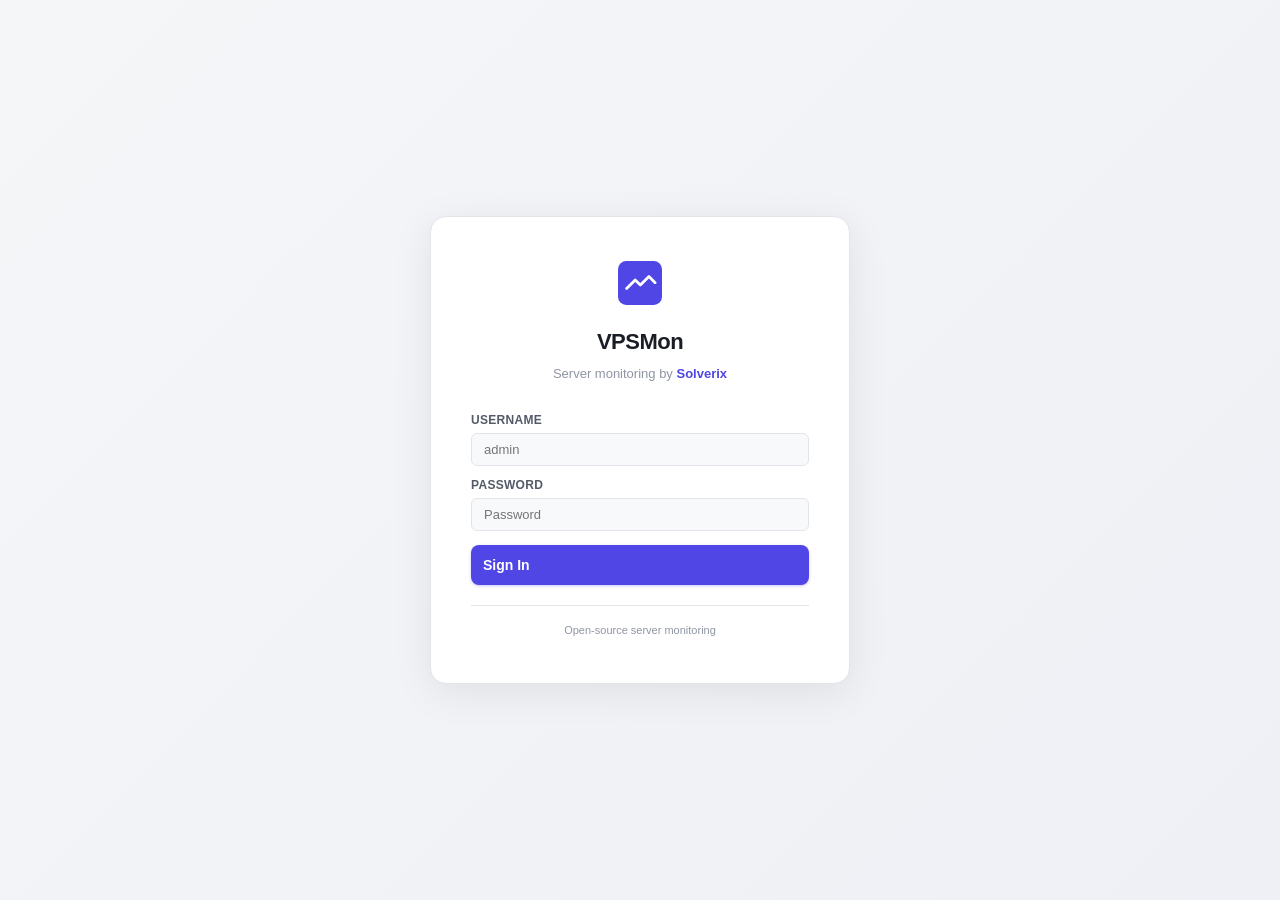
==== commit b5d332a8: "Design system overhaul — proper tokens, tables, forms, accessibility - Design tokens: consistent spa" ====
--- a/static/index.html
+++ b/static/index.html
@@ -137,6 +137,15 @@
                         <span class="nav-icon">&#9654;</span><span class="nav-text">Runbooks</span></a>
                 </div>
 
+                <!-- Agents -->
+                <div class="nav-section">
+                    <span class="nav-section-label">Agents</span>
+                    <a href="#agents" class="nav-link" data-page="agents">
+                        <span class="nav-icon">&#9881;</span><span class="nav-text">Agents</span></a>
+                    <a href="#log-explorer" class="nav-link" data-page="log-explorer">
+                        <span class="nav-icon">&#9998;</span><span class="nav-text">Log Explorer</span></a>
+                </div>
+
                 <!-- Configure -->
                 <div class="nav-section">
                     <span class="nav-section-label">Configure</span>
@@ -153,8 +162,8 @@
                     <div class="user-avatar" id="user-avatar">A</div>
                     <span id="sidebar-user">admin</span>
                 </div>
-                <button id="theme-toggle-btn" class="btn-icon" title="Toggle dark/light" onclick="VPSMon.toggleTheme && VPSMon.toggleTheme()">&#9790;</button>
-                <button id="logout-btn" class="btn-icon" title="Logout">&#10140;</button>
+                <button id="theme-toggle-btn" class="btn-icon" title="Toggle dark/light mode" aria-label="Toggle dark/light mode" onclick="VPSMon.toggleTheme && VPSMon.toggleTheme()">&#9790;</button>
+                <button id="logout-btn" class="btn-icon" title="Sign out" aria-label="Sign out">&#10140;</button>
             </div>
         </nav>
 
@@ -685,6 +694,66 @@
                         <div><strong>Email</strong><div class="text-muted">SMTP server + credentials</div></div>
                         <div><strong>Webhook</strong><div class="text-muted">Any HTTP endpoint, JSON POST</div></div>
                     </div>
+                </div>
+            </div>
+
+            <!-- Agents Page -->
+            <div id="page-agents" class="page">
+                <div class="page-header">
+                    <h1>Agents</h1>
+                    <div class="page-actions">
+                        <button class="btn-primary" onclick="VPSMon.createEnrollToken()">+ Enrollment Token</button>
+                    </div>
+                </div>
+                <div class="card">
+                    <h3>Quick Install</h3>
+                    <p style="font-size:13px;color:var(--text-secondary);margin-bottom:12px">Install the VPSMon agent on any Linux or Windows server. Create an enrollment token first, then run the command on the target machine.</p>
+                    <div style="display:grid;grid-template-columns:1fr 1fr;gap:16px">
+                        <div>
+                            <div style="font-weight:700;font-size:12px;margin-bottom:6px">Linux (Ubuntu/Debian/Rocky/Alma)</div>
+                            <pre class="run-output" style="font-size:11px;max-height:80px">curl -sSL https://monitoring.solverix.io/static/agent/install-agent.sh | sudo bash -s -- \
+  --token YOUR_TOKEN \
+  --server https://monitoring.solverix.io \
+  --name my-server-01</pre>
+                        </div>
+                        <div>
+                            <div style="font-weight:700;font-size:12px;margin-bottom:6px">Windows (PowerShell as Admin)</div>
+                            <pre class="run-output" style="font-size:11px;max-height:80px">Invoke-WebRequest -Uri "https://monitoring.solverix.io/static/agent/vpsmon-agent.py" -OutFile "C:\vpsmon-agent.py"
+python C:\vpsmon-agent.py --enroll --server https://monitoring.solverix.io --enroll-token YOUR_TOKEN --name WIN-SRV-01</pre>
+                        </div>
+                    </div>
+                </div>
+                <div class="card">
+                    <h3>Enrollment Tokens</h3>
+                    <div id="enrollment-tokens-list"><div class="skeleton-loader"></div></div>
+                </div>
+                <div class="card">
+                    <h3>Connected Agents</h3>
+                    <div id="agents-list"><div class="skeleton-loader"></div></div>
+                </div>
+            </div>
+
+            <!-- Log Explorer Page -->
+            <div id="page-log-explorer" class="page">
+                <div class="page-header">
+                    <h1>Log Explorer</h1>
+                    <div class="page-actions">
+                        <select id="log-agent-filter" class="input-select" style="width:180px;display:inline-block"><option value="">All agents</option></select>
+                        <select id="log-severity-filter" class="input-select" style="width:120px;display:inline-block">
+                            <option value="">All levels</option>
+                            <option value="emergency">Emergency</option>
+                            <option value="critical">Critical</option>
+                            <option value="error">Error</option>
+                            <option value="warning">Warning</option>
+                            <option value="info">Info</option>
+                        </select>
+                        <input type="text" id="log-search-input" class="input-text" style="width:220px;display:inline-block" placeholder="Search logs...">
+                        <button class="btn-primary" onclick="VPSMon.searchLogs()">Search</button>
+                    </div>
+                </div>
+                <div class="grid-4col" id="log-stats"></div>
+                <div class="card">
+                    <div id="log-explorer-results"><div class="empty-state">Run a search or wait for agents to ship logs.</div></div>
                 </div>
             </div>
 
@@ -1056,5 +1125,6 @@
     <script src="/static/js/terminal.js"></script>
     <script src="/static/js/wave11.js"></script>
     <script src="/static/js/wave12.js"></script>
+    <script src="/static/js/agents.js"></script>
 </body>
 </html>
--- a/static/css/style.css
+++ b/static/css/style.css
@@ -1,18 +1,36 @@
-/* VPSMon — Clean Light Theme v4.1 */
+/* VPSMon — Design System v5.0 */
 :root {
+    /* Colors */
     --bg: #f5f6f8; --bg-card: #ffffff; --bg-hover: #f0f1f3; --bg-input: #f8f9fb;
+    --bg-stripe: #fafbfc;
     --border: #e2e4e9; --border-hover: #cdd0d5;
     --text: #1a1d26; --text-secondary: #555a68; --text-muted: #8f95a3;
     --accent: #4f46e5; --accent-hover: #6366f1; --accent-light: rgba(79,70,229,0.06);
-    --success: #059669; --warning: #d97706; --danger: #dc2626; --info: #2563eb;
+    --success: #059669; --success-light: rgba(5,150,105,0.08);
+    --warning: #d97706; --warning-light: rgba(217,119,6,0.08);
+    --danger: #dc2626; --danger-light: rgba(220,38,38,0.08);
+    --info: #2563eb; --info-light: rgba(37,99,235,0.08);
+    /* Layout */
     --sidebar-width: 210px; --topbar-height: 0px;
+    /* Typography */
     --font: 'Inter', -apple-system, BlinkMacSystemFont, 'Segoe UI', sans-serif;
     --mono: 'JetBrains Mono', 'SF Mono', 'Fira Code', monospace;
-    --radius: 8px; --radius-lg: 12px; --shadow: 0 1px 3px rgba(0,0,0,0.06);
-    --shadow-lg: 0 4px 20px rgba(0,0,0,0.08);
+    --text-xs: 10px; --text-sm: 12px; --text-base: 13px; --text-md: 14px; --text-lg: 16px; --text-xl: 20px; --text-2xl: 24px;
+    /* Spacing (4px grid) */
+    --sp-1: 4px; --sp-2: 8px; --sp-3: 12px; --sp-4: 16px; --sp-5: 20px; --sp-6: 24px; --sp-8: 32px;
+    /* Radius */
+    --radius-sm: 4px; --radius: 8px; --radius-lg: 12px; --radius-xl: 16px;
+    /* Shadows */
+    --shadow-xs: 0 1px 2px rgba(0,0,0,0.04);
+    --shadow: 0 1px 3px rgba(0,0,0,0.06), 0 1px 2px rgba(0,0,0,0.03);
+    --shadow-md: 0 4px 12px rgba(0,0,0,0.07);
+    --shadow-lg: 0 8px 30px rgba(0,0,0,0.1);
+    /* Transitions */
+    --ease: cubic-bezier(0.4, 0, 0.2, 1);
+    --duration-fast: 0.12s; --duration: 0.2s; --duration-slow: 0.3s;
 }
 *, *::before, *::after { box-sizing: border-box; margin: 0; }
-body { font-family: var(--font); background: var(--bg); color: var(--text); line-height: 1.5; -webkit-font-smoothing: antialiased; }
+body { font-family: var(--font); background: var(--bg); color: var(--text); line-height: 1.5; -webkit-font-smoothing: antialiased; font-size: var(--text-base); }
 
 /* === Layout === */
 #app { display: flex; min-height: 100vh; }
@@ -159,11 +177,17 @@
 .time-range-selector button.active { background: var(--accent); color: #fff; border-color: var(--accent); }
 
 /* === Tables === */
-.data-table { width: 100%; border-collapse: collapse; font-size: 13px; }
-.data-table th { padding: 10px 10px; text-align: left; font-size: 10px; color: var(--text-muted); text-transform: uppercase; letter-spacing: 0.5px; font-weight: 700; border-bottom: 2px solid var(--border); }
-.data-table td { padding: 10px 10px; text-align: left; border-bottom: 1px solid var(--border); }
-.data-table tbody tr { transition: background 0.1s; }
-.data-table tbody tr:hover { background: var(--bg-hover); }
+.data-table { width: 100%; border-collapse: collapse; font-size: var(--text-base); }
+.data-table th { padding: var(--sp-3) var(--sp-3); text-align: left; font-size: var(--text-xs); color: var(--text-muted); text-transform: uppercase; letter-spacing: 0.5px; font-weight: 700; border-bottom: 2px solid var(--border); white-space: nowrap; }
+.data-table td { padding: var(--sp-3) var(--sp-3); text-align: left; border-bottom: 1px solid var(--border); }
+.data-table tbody tr { transition: background var(--duration-fast) var(--ease); }
+.data-table tbody tr:nth-child(even) { background: var(--bg-stripe); }
+.data-table tbody tr:hover { background: var(--accent-light); }
+.data-table .sortable { cursor: pointer; user-select: none; position: relative; padding-right: 18px; }
+.data-table .sortable:hover { color: var(--accent); }
+.data-table .sortable::after { content: '⇅'; position: absolute; right: 2px; font-size: 10px; opacity: 0.4; }
+.data-table .sortable.asc::after { content: '↑'; opacity: 1; color: var(--accent); }
+.data-table .sortable.desc::after { content: '↓'; opacity: 1; color: var(--accent); }
 
 /* === Badges === */
 .badge { display: inline-block; padding: 3px 8px; border-radius: 5px; font-size: 10px; text-transform: uppercase; font-weight: 700; letter-spacing: 0.3px; }
@@ -543,3 +567,96 @@
 body.dark-mode .runbook-card { background: #14161e; border-color: #262938; }
 body.dark-mode .shortcuts-grid kbd { background: #14161e; border-color: #262938; }
 body.dark-mode input.input-text, body.dark-mode select.input-select, body.dark-mode textarea.input-text { background: #14161e; border-color: #262938; color: #e2e4f0; }
+
+/* === Form UX Improvements === */
+.btn-primary:disabled, .btn-secondary:disabled, .btn-small:disabled {
+    opacity: 0.5; cursor: not-allowed; pointer-events: none;
+}
+.btn-loading { position: relative; color: transparent !important; pointer-events: none; }
+.btn-loading::after {
+    content: ''; position: absolute; width: 16px; height: 16px;
+    top: 50%; left: 50%; margin: -8px 0 0 -8px;
+    border: 2px solid rgba(255,255,255,0.3); border-top-color: #fff;
+    border-radius: 50%; animation: spin 0.6s linear infinite;
+}
+@keyframes spin { to { transform: rotate(360deg); } }
+
+.form-error { color: var(--danger); font-size: var(--text-sm); margin-top: var(--sp-1); display: block; }
+.input-text.error, .input-select.error { border-color: var(--danger); }
+.input-text.error:focus { box-shadow: 0 0 0 3px var(--danger-light); }
+
+input:disabled, select:disabled, textarea:disabled {
+    opacity: 0.6; cursor: not-allowed; background: var(--bg-hover);
+}
+
+/* === Accessibility === */
+:focus-visible { outline: 2px solid var(--accent); outline-offset: 2px; }
+.sr-only { position: absolute; width: 1px; height: 1px; padding: 0; margin: -1px; overflow: hidden; clip: rect(0,0,0,0); border: 0; }
+[aria-label] { cursor: pointer; }
+
+/* Better focus ring on inputs */
+.input-text:focus, .input-select:focus { border-color: var(--accent); box-shadow: 0 0 0 3px rgba(79,70,229,0.15); }
+
+/* === Responsive Improvements === */
+@media (max-width: 640px) {
+    .grid-4col { grid-template-columns: 1fr 1fr; }
+    .forecast-widget { grid-template-columns: 1fr; }
+    .page-header h1 { font-size: var(--text-xl); }
+    .stat-val, .stat-value { font-size: 22px; }
+    .data-table { font-size: var(--text-sm); }
+    .data-table th, .data-table td { padding: var(--sp-2); }
+    .log-output { max-height: 400px; font-size: 10px; }
+    .chart-container { height: 180px; min-height: 180px; }
+    .modal-content { margin: 10px; padding: var(--sp-4); max-width: calc(100vw - 20px); }
+    .runbook-grid { grid-template-columns: 1fr; }
+}
+@media (max-width: 380px) {
+    .grid-4col { grid-template-columns: 1fr; }
+    .gauges-row { grid-template-columns: 1fr 1fr; }
+    #content { padding: var(--sp-3) var(--sp-2) var(--sp-8); }
+}
+
+/* === Polish === */
+/* Smooth page transitions */
+.page { animation: none; }
+.page.active { animation: fadeIn var(--duration) var(--ease); }
+@keyframes fadeIn { from { opacity: 0; transform: translateY(4px); } to { opacity: 1; transform: none; } }
+
+/* Better empty states */
+.empty-state { text-align: center; padding: var(--sp-8) var(--sp-5); color: var(--text-muted); font-size: var(--text-base); }
+.empty-state strong { color: var(--text-secondary); }
+
+/* Scrollbar on sidebar */
+.sidebar-nav { scrollbar-width: thin; scrollbar-color: transparent transparent; }
+.sidebar-nav:hover { scrollbar-color: var(--border) transparent; }
+
+/* Better card title consistency */
+.card > h3:first-child, .card-header h3 { font-size: var(--text-base); font-weight: 700; color: var(--text); text-transform: none; letter-spacing: -0.01em; margin-bottom: var(--sp-3); }
+
+/* Consistent link styles */
+a { color: var(--accent); text-decoration: none; }
+a:hover { color: var(--accent-hover); text-decoration: underline; }
+
+/* Notification/alert indicator pulse */
+.nav-badge { animation: badge-pulse 2s ease-in-out infinite; }
+@keyframes badge-pulse { 0%,100% { opacity: 1; } 50% { opacity: 0.7; } }
+
+/* Table container for horizontal scroll on mobile */
+.table-scroll { overflow-x: auto; -webkit-overflow-scrolling: touch; border-radius: var(--radius); }
+.table-scroll .data-table { min-width: 600px; }
+
+/* Consistent transition on all interactive elements */
+button, a, .nav-link, .container-card, .stat-card, .runbook-card, .alert-item, .file-item {
+    transition: all var(--duration-fast) var(--ease);
+}
+
+/* Dark mode additions for new styles */
+body.dark-mode .data-table tbody tr:nth-child(even) { background: rgba(255,255,255,0.02); }
+body.dark-mode .data-table tbody tr:hover { background: rgba(99,102,241,0.08); }
+body.dark-mode .form-error { color: #f87171; }
+body.dark-mode .empty-state { color: #5c6078; }
+body.dark-mode .bg-stripe { background: #14161e; }
+body.dark-mode .btn-loading::after { border-color: rgba(255,255,255,0.2); border-top-color: #fff; }
+body.dark-mode a { color: #818cf8; }
+body.dark-mode a:hover { color: #a5b4fc; }
+body.dark-mode :focus-visible { outline-color: #818cf8; }
